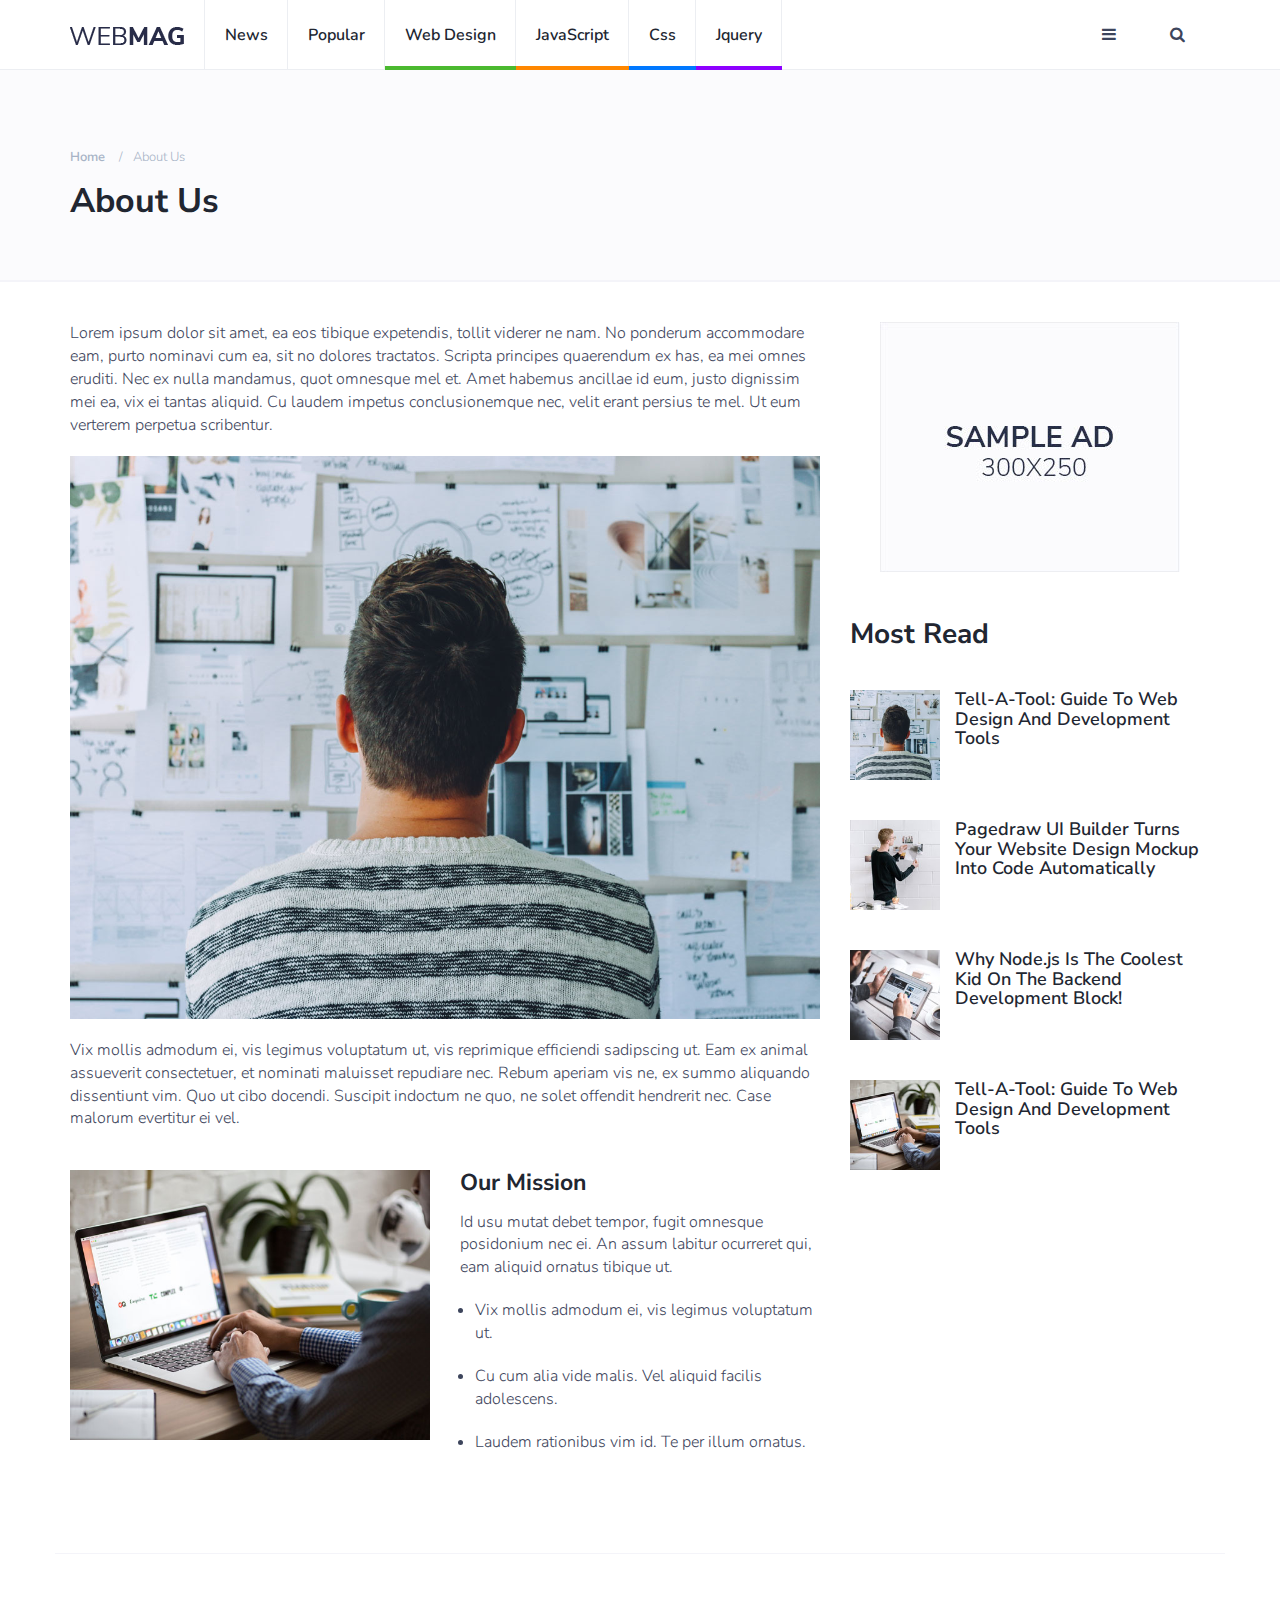
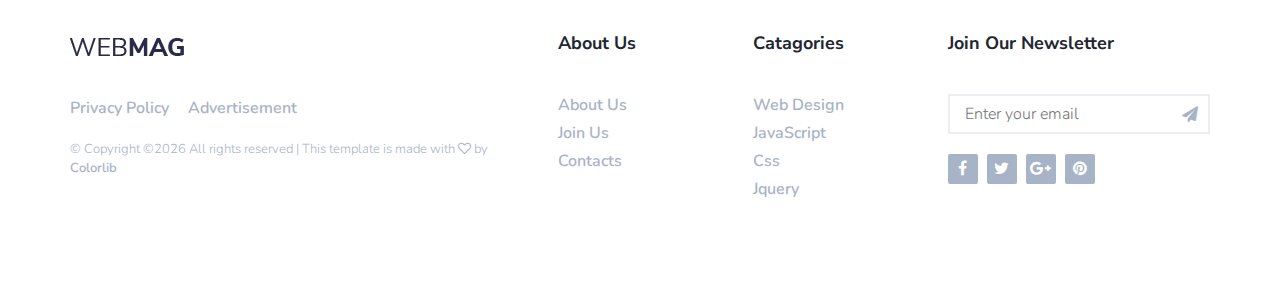
==== about.html @ baf548ab "first commit" ====
<!DOCTYPE html>
<html lang="en">
	<head>
		<meta charset="utf-8">
		<meta http-equiv="X-UA-Compatible" content="IE=edge">
		<meta name="viewport" content="width=device-width, initial-scale=1">
		 <!-- The above 3 meta tags *must* come first in the head; any other head content must come *after* these tags -->

		<title>WebMag HTML Template</title>

		<!-- Google font -->
		<link href="https://fonts.googleapis.com/css?family=Nunito+Sans:700%7CNunito:300,600" rel="stylesheet"> 

		<!-- Bootstrap -->
		<link type="text/css" rel="stylesheet" href="css/bootstrap.min.css"/>

		<!-- Font Awesome Icon -->
		<link rel="stylesheet" href="css/font-awesome.min.css">

		<!-- Custom stlylesheet -->
		<link type="text/css" rel="stylesheet" href="css/style.css"/>

		<!-- HTML5 shim and Respond.js for IE8 support of HTML5 elements and media queries -->
		<!-- WARNING: Respond.js doesn't work if you view the page via file:// -->
		<!--[if lt IE 9]>
		  <script src="https://oss.maxcdn.com/html5shiv/3.7.3/html5shiv.min.js"></script>
		  <script src="https://oss.maxcdn.com/respond/1.4.2/respond.min.js"></script>
		<![endif]-->

    </head>
	<body>
		
		<!-- Header -->
		<header id="header">
			<!-- Nav -->
			<div id="nav">
				<!-- Main Nav -->
				<div id="nav-fixed">
					<div class="container">
						<!-- logo -->
						<div class="nav-logo">
							<a href="index.html" class="logo"><img src="./img/logo.png" alt=""></a>
						</div>
						<!-- /logo -->

						<!-- nav -->
						<ul class="nav-menu nav navbar-nav">
							<li><a href="category.html">News</a></li>
							<li><a href="category.html">Popular</a></li>
							<li class="cat-1"><a href="category.html">Web Design</a></li>
							<li class="cat-2"><a href="category.html">JavaScript</a></li>
							<li class="cat-3"><a href="category.html">Css</a></li>
							<li class="cat-4"><a href="category.html">Jquery</a></li>
						</ul>
						<!-- /nav -->

						<!-- search & aside toggle -->
						<div class="nav-btns">
							<button class="aside-btn"><i class="fa fa-bars"></i></button>
							<button class="search-btn"><i class="fa fa-search"></i></button>
							<div class="search-form">
								<input class="search-input" type="text" name="search" placeholder="Enter Your Search ...">
								<button class="search-close"><i class="fa fa-times"></i></button>
							</div>
						</div>
						<!-- /search & aside toggle -->
					</div>
				</div>
				<!-- /Main Nav -->

				<!-- Aside Nav -->
				<div id="nav-aside">
					<!-- nav -->
					<div class="section-row">
						<ul class="nav-aside-menu">
							<li><a href="index.html">Home</a></li>
							<li><a href="about.html">About Us</a></li>
							<li><a href="#">Join Us</a></li>
							<li><a href="#">Advertisement</a></li>
							<li><a href="contact.html">Contacts</a></li>
						</ul>
					</div>
					<!-- /nav -->

					<!-- widget posts -->
					<div class="section-row">
						<h3>Recent Posts</h3>
						<div class="post post-widget">
							<a class="post-img" href="blog-post.html"><img src="./img/widget-2.jpg" alt=""></a>
							<div class="post-body">
								<h3 class="post-title"><a href="blog-post.html">Pagedraw UI Builder Turns Your Website Design Mockup Into Code Automatically</a></h3>
							</div>
						</div>

						<div class="post post-widget">
							<a class="post-img" href="blog-post.html"><img src="./img/widget-3.jpg" alt=""></a>
							<div class="post-body">
								<h3 class="post-title"><a href="blog-post.html">Why Node.js Is The Coolest Kid On The Backend Development Block!</a></h3>
							</div>
						</div>

						<div class="post post-widget">
							<a class="post-img" href="blog-post.html"><img src="./img/widget-4.jpg" alt=""></a>
							<div class="post-body">
								<h3 class="post-title"><a href="blog-post.html">Tell-A-Tool: Guide To Web Design And Development Tools</a></h3>
							</div>
						</div>
					</div>
					<!-- /widget posts -->

					<!-- social links -->
					<div class="section-row">
						<h3>Follow us</h3>
						<ul class="nav-aside-social">
							<li><a href="#"><i class="fa fa-facebook"></i></a></li>
							<li><a href="#"><i class="fa fa-twitter"></i></a></li>
							<li><a href="#"><i class="fa fa-google-plus"></i></a></li>
							<li><a href="#"><i class="fa fa-pinterest"></i></a></li>
						</ul>
					</div>
					<!-- /social links -->

					<!-- aside nav close -->
					<button class="nav-aside-close"><i class="fa fa-times"></i></button>
					<!-- /aside nav close -->
				</div>
				<!-- Aside Nav -->
			</div>
			<!-- /Nav -->
			
			<!-- Page Header -->
			<div class="page-header">
				<div class="container">
					<div class="row">
						<div class="col-md-10">
							<ul class="page-header-breadcrumb">
								<li><a href="index.html">Home</a></li>
								<li>About Us</li>
							</ul>
							<h1>About Us</h1>
						</div>
					</div>
				</div>
			</div>
			<!-- /Page Header -->
		</header>
		<!-- /Header -->
		
		<!-- section -->
		<div class="section">
			<!-- container -->
			<div class="container">
				<!-- row -->
				<div class="row">
					<div class="col-md-8">
						<div class="section-row">
							<p>Lorem ipsum dolor sit amet, ea eos tibique expetendis, tollit viderer ne nam. No ponderum accommodare eam, purto nominavi cum ea, sit no dolores tractatos. Scripta principes quaerendum ex has, ea mei omnes eruditi. Nec ex nulla mandamus, quot omnesque mel et. Amet habemus ancillae id eum, justo dignissim mei ea, vix ei tantas aliquid. Cu laudem impetus conclusionemque nec, velit erant persius te mel. Ut eum verterem perpetua scribentur.</p>
							<figure class="figure-img">
								<img class="img-responsive" src="./img/about-1.jpg" alt="">
							</figure>
							<p>Vix mollis admodum ei, vis legimus voluptatum ut, vis reprimique efficiendi sadipscing ut. Eam ex animal assueverit consectetuer, et nominati maluisset repudiare nec. Rebum aperiam vis ne, ex summo aliquando dissentiunt vim. Quo ut cibo docendi. Suscipit indoctum ne quo, ne solet offendit hendrerit nec. Case malorum evertitur ei vel.</p>
						</div>
						<div class="row section-row">
							<div class="col-md-6">
								<figure class="figure-img">
									<img class="img-responsive" src="./img/about-2.jpg" alt="">
								</figure>
							</div>
							<div class="col-md-6">
								<h3>Our Mission</h3>
								<p>Id usu mutat debet tempor, fugit omnesque posidonium nec ei. An assum labitur ocurreret qui, eam aliquid ornatus tibique ut.</p>
								<ul class="list-style">
									<li><p>Vix mollis admodum ei, vis legimus voluptatum ut.</p></li>
									<li><p>Cu cum alia vide malis. Vel aliquid facilis adolescens.</p></li>
									<li><p>Laudem rationibus vim id. Te per illum ornatus.</p></li>
								</ul>
							</div>
						</div>
					</div>
					
					<!-- aside -->
					<div class="col-md-4">
						<!-- ad -->
						<div class="aside-widget text-center">
							<a href="#" style="display: inline-block;margin: auto;">
								<img class="img-responsive" src="./img/ad-1.jpg" alt="">
							</a>
						</div>
						<!-- /ad -->

						<!-- post widget -->
						<div class="aside-widget">
							<div class="section-title">
								<h2>Most Read</h2>
							</div>

							<div class="post post-widget">
								<a class="post-img" href="blog-post.html"><img src="./img/widget-1.jpg" alt=""></a>
								<div class="post-body">
									<h3 class="post-title"><a href="blog-post.html">Tell-A-Tool: Guide To Web Design And Development Tools</a></h3>
								</div>
							</div>

							<div class="post post-widget">
								<a class="post-img" href="blog-post.html"><img src="./img/widget-2.jpg" alt=""></a>
								<div class="post-body">
									<h3 class="post-title"><a href="blog-post.html">Pagedraw UI Builder Turns Your Website Design Mockup Into Code Automatically</a></h3>
								</div>
							</div>

							<div class="post post-widget">
								<a class="post-img" href="blog-post.html"><img src="./img/widget-3.jpg" alt=""></a>
								<div class="post-body">
									<h3 class="post-title"><a href="blog-post.html">Why Node.js Is The Coolest Kid On The Backend Development Block!</a></h3>
								</div>
							</div>

							<div class="post post-widget">
								<a class="post-img" href="blog-post.html"><img src="./img/widget-4.jpg" alt=""></a>
								<div class="post-body">
									<h3 class="post-title"><a href="blog-post.html">Tell-A-Tool: Guide To Web Design And Development Tools</a></h3>
								</div>
							</div>
						</div>
						<!-- /post widget -->
					</div>
					<!-- /aside -->
				</div>
				<!-- /row -->
			</div>
			<!-- /container -->
		</div>
		<!-- /section -->

		<!-- Footer -->
		<footer id="footer">
			<!-- container -->
			<div class="container">
				<!-- row -->
				<div class="row">
					<div class="col-md-5">
						<div class="footer-widget">
							<div class="footer-logo">
								<a href="index.html" class="logo"><img src="./img/logo.png" alt=""></a>
							</div>
							<ul class="footer-nav">
								<li><a href="#">Privacy Policy</a></li>
								<li><a href="#">Advertisement</a></li>
							</ul>
							<div class="footer-copyright">
								<span>&copy; <!-- Link back to Colorlib can't be removed. Template is licensed under CC BY 3.0. -->
Copyright &copy;<script>document.write(new Date().getFullYear());</script> All rights reserved | This template is made with <i class="fa fa-heart-o" aria-hidden="true"></i> by <a href="https://colorlib.com" target="_blank">Colorlib</a>
<!-- Link back to Colorlib can't be removed. Template is licensed under CC BY 3.0. --></span>
							</div>
						</div>
					</div>

					<div class="col-md-4">
						<div class="row">
							<div class="col-md-6">
								<div class="footer-widget">
									<h3 class="footer-title">About Us</h3>
									<ul class="footer-links">
										<li><a href="about.html">About Us</a></li>
										<li><a href="#">Join Us</a></li>
										<li><a href="contact.html">Contacts</a></li>
									</ul>
								</div>
							</div>
							<div class="col-md-6">
								<div class="footer-widget">
									<h3 class="footer-title">Catagories</h3>
									<ul class="footer-links">
										<li><a href="category.html">Web Design</a></li>
										<li><a href="category.html">JavaScript</a></li>
										<li><a href="category.html">Css</a></li>
										<li><a href="category.html">Jquery</a></li>
									</ul>
								</div>
							</div>
						</div>
					</div>

					<div class="col-md-3">
						<div class="footer-widget">
							<h3 class="footer-title">Join our Newsletter</h3>
							<div class="footer-newsletter">
								<form>
									<input class="input" type="email" name="newsletter" placeholder="Enter your email">
									<button class="newsletter-btn"><i class="fa fa-paper-plane"></i></button>
								</form>
							</div>
							<ul class="footer-social">
								<li><a href="#"><i class="fa fa-facebook"></i></a></li>
								<li><a href="#"><i class="fa fa-twitter"></i></a></li>
								<li><a href="#"><i class="fa fa-google-plus"></i></a></li>
								<li><a href="#"><i class="fa fa-pinterest"></i></a></li>
							</ul>
						</div>
					</div>

				</div>
				<!-- /row -->
			</div>
			<!-- /container -->
		</footer>
		<!-- /Footer -->

		<!-- jQuery Plugins -->
		<script src="js/jquery.min.js"></script>
		<script src="js/bootstrap.min.js"></script>
		<script src="js/main.js"></script>

	</body>
</html>
---- css/style.css ----
/* 
Template Name: WebMag Html Template

Author: yaminncco

Colors:
	Body : #3d455c
	Headers : #212631
	Primary : #212631 #4BB92F #ff8700 #0078ff #8d00ff
	Dark : #212631
	Grey : #eceef2 #a7b3c6 #fbfbfd

Fonts: Nunito & Nunito-Sans

Table OF Contents
------------------------------------
GENERAL
NAVIGATION
HEADER
POST
POST PAGE
ASIDE
FOOTER
RESPONSIVE
------------------------------------*/
/*=========================================================
	GENERAL
===========================================================*/
/*----------------------------*\
	typography
\*----------------------------*/
 body {
     font-family: 'Nunito', sans-serif;
     font-size: 16px;
     font-weight: 300;
     color: #3d455c;
     margin: 0;
     padding: 0;
     overflow-x: hidden;
}
 h1, h2, h3, h4, h5, h6 {
     font-family: 'Nunito Sans', sans-serif;
     font-weight: 700;
     color: #212631;
     margin: 0px 0px 15px;
}
 h1 {
     font-size: 34px;
}
 h2 {
     font-size: 28px;
}
 h3 {
     font-size: 23px;
}
 h4 {
     font-size: 16px;
}
 a {
     font-weight: 600;
     color: #212631;
     text-decoration: none;
}
 a:hover, a:focus{
     color: #212631;
     text-decoration: underline;
     outline: none;
}
 p {
     margin: 0px 0px 20px;
}
 ul,ol{
     margin: 0;
     padding: 0;
     list-style: none 
}
 ul.list-style, ol.list-style {
     padding-left: 15px;
     margin-bottom: 10px;
}
 ul.list-style {
     list-style-type: disc;
}
 ol.list-style {
     list-style-type: decimal;
}
 blockquote.blockquote {
     position:relative;
     border-left:0;
     font-weight:600;
     margin-bottom:10px;
	 padding: 20px;
}
 blockquote.blockquote:before {
     content: "``";
     font-family: 'Nunito Sans', sans-serif;
     display: block;
     position: absolute;
     left: -5px;
     top: 5px;
     font-size: 240px;
     line-height: 200px;
     color: #eceef2;
     letter-spacing: -30px;
     z-index: -2;
}
 figure.figure-img {
     margin-bottom:20px;
}
 figure.figure-img figcaption {
     padding-top:5px;
     font-size: 13px;
     font-weight:600;
}
 .input {
     height: 40px;
     border: 2px solid #eceef2;
     width: 100%;
     padding: 0px 15px;
     -webkit-transition: 0.2s border;
     transition: 0.2s border;
}
 .input:focus {
     border-color: #3d455c;
}
 textarea.input {
     height: 90px;
     padding: 15px;
}
 .primary-button {
     padding: 9px 45px;
     border: none;
     background-color: #212631;
     font-weight: 600;
     text-transform: uppercase;
     font-size: 13px;
     color: #fff;
     -webkit-transition: 0.2s opacity;
     transition: 0.2s opacity;
}
 .primary-button:hover,.primary-button:focus {
     color: #fff;
     opacity: 0.9;
}
 .section {
     padding-top: 40px;
}
 .section.section-grey {
     background-color: #fbfbfd;
     border-bottom: 1px solid #eceef2;
     border-top: 1px solid #eceef2;
}
 .section .section-title {
     margin-bottom: 40px;
}
 .section .section-title h2 {
     text-transform: capitalize;
     font-size: 28px;
}
 .section-row {
     margin-bottom:40px;
}
/*=========================================================
	NAVIGATION
===========================================================*/
 #nav {
     height: 70px;
}
 #nav:after {
     content: "";
     position: fixed;
     left: 0;
     right: 0;
     bottom: 0;
     top: 0;
     background-color: rgba(33, 38, 49, 0.5);
     z-index: 90;
     opacity: 0;
     visibility: hidden;
     -webkit-transition: 0.2s all;
     transition: 0.2s all;
}
 #nav.shadow-active:after {
     opacity: 1;
     visibility: visible;
}
 #nav-fixed {
     position: fixed;
     left: 0;
     right: 0;
     top: 0;
     z-index: 90;
     background-color: #FFF;
     -webkit-box-shadow: 0px -1px 0px 0px #eceef2 inset;
     box-shadow: 0px -1px 0px 0px #eceef2 inset;
}
 #nav-fixed.slide-down {
     -webkit-animation: slide-down 0.3s;
     animation: slide-down 0.3s;
}
 #nav-fixed.slide-up {
     -webkit-animation: slide-up 0.3s;
     animation: slide-up 0.3s;
     -webkit-animation-fill-mode: forwards;
     animation-fill-mode: forwards;
}
 @-webkit-keyframes slide-down {
     from {
         -webkit-transform:translateY(-100%);
         transform:translateY(-100%);
    }
     to {
         -webkit-transform:translateY(0%);
         transform:translateY(0%);
    }
}
 @keyframes slide-down {
     from {
         -webkit-transform:translateY(-100%);
         transform:translateY(-100%);
    }
     to {
         -webkit-transform:translateY(0%);
         transform:translateY(0%);
    }
}
 @-webkit-keyframes slide-up {
     from {
         -webkit-transform:translateY(0%);
         transform:translateY(0%);
    }
     to {
         -webkit-transform:translateY(-100%);
         transform:translateY(-100%);
    }
}
 @keyframes slide-up {
     from {
         -webkit-transform:translateY(0%);
         transform:translateY(0%);
    }
     to {
         -webkit-transform:translateY(-100%);
         transform:translateY(-100%);
    }
}
 #nav .container {
     position: relative;
}
/*----------------------------*\
	logo
\*----------------------------*/
 .nav-logo {
     float:left;
}
 .nav-logo .logo {
     line-height: 70px;
     display:inline-block;
}
 .nav-logo .logo > img {
     width: 100%;
     max-height: 70px;
}
/*----------------------------*\
	menu
\*----------------------------*/
 .nav-menu {
     margin-left: 20px;
}
 .nav-menu li a {
     position: relative;
     padding: 25px 20px;
     text-transform: capitalize;
     -webkit-box-shadow: -1px 0px 0px 0px #eceef2 inset;
     box-shadow: -1px 0px 0px 0px #eceef2 inset;
     -webkit-transition: 0.2s color;
     transition: 0.2s color;
}
 .nav-menu li:first-child a {
     border-left: 1px solid #eceef2;
}
 .nav-menu li a:after {
     content: '';
     position: absolute;
     left: 0;
     right: 0;
     bottom: 0px;
     width: 100%;
     height: 4px;
     -webkit-transition: 0.2s width;
     transition: 0.2s width;
}
 .nav-menu li.cat-1 a:after {
     background-color: #4BB92F;
}
 .nav-menu li.cat-2 a:after {
     background-color: #ff8700;
}
 .nav-menu li.cat-3 a:after {
     background-color: #0078ff;
}
 .nav-menu li.cat-4 a:after {
     background-color: #8d00ff;
}
 .nav-menu li a:hover, .nav-menu li a:focus {
     background-color: transparent;
     text-decoration: none;
}
 .nav-menu li.cat-1 a:hover, .nav-menu li.cat-1 a:focus {
     color: #4BB92F;
}
 .nav-menu li.cat-2 a:hover, .nav-menu li.cat-2 a:focus {
     color: #ff8700;
}
 .nav-menu li.cat-3 a:hover, .nav-menu li.cat-3 a:focus {
     color: #0078ff;
}
 .nav-menu li.cat-4 a:hover, .nav-menu li.cat-4 a:focus {
     color: #8d00ff;
}
/*----------------------------*\
	search
\*----------------------------*/
 .nav-btns {
     float:right;
}
 .nav-btns > button {
     padding: 25px 25px;
     border: none;
     line-height: 20px;
     background: transparent;
}
 .nav-btns .search-form {
     position: absolute;
     left: 0;
     right: 0;
     top: 0;
     bottom: 0px;
     padding: 0px 15px;
     opacity: 0;
     visibility: hidden;
     -webkit-transition: 0.3s all;
     transition: 0.3s all;
}
 .nav-btns .search-form.active {
     opacity: 1;
     visibility: visible;
}
 .nav-btns .search-form .search-input {
     height: 100%;
     width: 100%;
     border: none;
     background: #FFF;
     padding: 0px;
     font-weight: 600;
}
 .nav-btns .search-form .search-close {
     position: absolute;
     top: 50%;
     right: 15px;
     -webkit-transform: translateY(-50%);
     -ms-transform: translateY(-50%);
     transform: translateY(-50%);
     border: none;
     background: transparent;
     line-height: 20px;
     color: #212631;
     font-size: 22px;
     padding: 0;
}
/*----------------------------*\
	nav aside
\*----------------------------*/
 #nav-aside {
     position: fixed;
     right: 0;
     top: 0;
     bottom: 0;
     background-color: #fff;
     max-width: 360px;
     width: 100%;
     padding: 80px 20px;
     overflow-y: scroll;
     z-index: 99;
     -webkit-transform: translateX(100%);
     -ms-transform: translateX(100%);
     transform: translateX(100%);
     -webkit-transition: 0.3s all;
     transition: 0.3s all;
}
 #nav-aside.active {
     -webkit-transform: translateX(0%);
     -ms-transform: translateX(0%);
     transform: translateX(0%);
}
 .nav-aside-menu li a {
     font-family: 'Nunito Sans', sans-serif;
     font-weight:700;
     font-size:23px;
}
 .nav-aside-social li {
     display: inline-block;
}
 .nav-aside-social li > a {
     display: block;
     width: 30px;
     height: 30px;
     line-height: 30px;
     text-align: center;
     background-color: #212631;
     color: #FFF;
     border-radius: 2px;
     margin-right: 5px;
     -webkit-transition: 0.2s opacity;
     transition: 0.2s opacity;
}
 .nav-aside-social li > a:hover, .nav-aside-social li > a:focus {
     opacity: 0.9;
}
 .nav-aside-close {
     position: absolute;
     top: 0px;
     right: 0px;
     height: 70px;
     width: 70px;
     line-height: 70px;
     text-align: center;
     background-color: transparent;
     color: #212631;
     border: none;
     font-size: 22px;
     border-radius: 50%;
     padding: 0;
}
/*=========================================================
	HEADER
===========================================================*/
 .page-header {
     position: relative;
     margin: 0;
	 padding-top: 60px;
     padding-bottom: 60px;
     background-color: #fbfbfd;
     border-bottom: 2px solid #F4f4f9;
}
 .page-header .background-img {
     position: absolute;
     top: 0;
     left: 0;
     right: 0;
     bottom: 0;
     background-position: center;
     background-size: cover;
}
 .page-header .background-img:after {
     content: '';
     position: absolute;
     top: 0;
     left: 0;
     right: 0;
     bottom: 0;
     background-image: -webkit-gradient(linear, left bottom, left top, from(rgba(33, 38, 49, 0.3)), to(transparent));
     background-image: linear-gradient(to top, rgba(33, 38, 49, 0.3) 0%, transparent 100%);
}
 #post-header.page-header {
     padding-top: 120px;
}
 .page-header h1 {
     text-transform: capitalize;
     margin-bottom: 0px;
}
 #post-header.page-header h1 {
     color: #FFF;
}
 .page-header .post-meta {
     margin: 15px 0px;
}
 .page-header .post-meta .post-date {
     color: #eceef2;
}
 .page-header .page-header-breadcrumb {
     margin: 15px 0px;
}
 .page-header .page-header-breadcrumb li {
     display: inline-block;
}
 .page-header .page-header-breadcrumb li, .page-header .page-header-breadcrumb li a {
     font-size: 13px;
     text-transform: capitalize;
     color: #a7b3c6;
}
 .page-header .page-header-breadcrumb li a {
     -webkit-transition: 0.2s color;
     transition: 0.2s color;
}
 .page-header .page-header-breadcrumb li a:hover, .page-header .page-header-breadcrumb li a:focus {
     color: #0b0f28;
     text-decoration: none;
}
 .page-header .page-header-breadcrumb li + li:before {
     content: '/';
     display: inline-block;
     margin: 0px 10px;
}
/*=========================================================
	POST
===========================================================*/
/*----------------------------*\
	post
\*----------------------------*/
 .post {
     margin-bottom: 40px;
}
 .post .post-img {
     display: block;
     -webkit-transition: 0.2s opacity;
     transition: 0.2s opacity;
}
 .post .post-img:hover, .post .post-img:focus {
     opacity: 0.9;
}
 .post .post-img > img {
     width: 100%;
}
 .post .post-meta {
     margin-top: 15px;
     margin-bottom: 15px;
}
 .post-meta .post-category {
     font-size: 13px;
     text-transform: uppercase;
     padding: 3px 10px;
     font-weight: 600;
     border-radius: 2px;
     margin-right: 15px;
     color: #FFF;
     background-color: #212631;
     -webkit-transition: 0.2s opacity;
     transition: 0.2s opacity;
}
 .post-meta .post-category:hover, .post-meta .post-category:focus {
     text-decoration: none;
     opacity: 0.9;
}
 .post-meta .post-category.cat-1 {
     background-color: #4BB92F;
}
 .post-meta .post-category.cat-2 {
     background-color: #ff8700;
}
 .post-meta .post-category.cat-3 {
     background-color: #8d00ff;
}
 .post-meta .post-category.cat-4 {
     background-color: #0078ff;
}
 .post-meta .post-date {
     font-size: 13px;
     font-weight: 600;
}
 .post .post-title {
     font-size: 18px;
     margin-bottom: 0px;
}
 .post-tags li {
     display:inline-block;
     margin-right:3px;
     margin-bottom:5px;
}
 .post-tags li a {
     display:block;
     color:#fff;
     background-color: #212631;
     padding:3px 10px;
     font-weight:600;
     border-radius:2px;
     -webkit-transition:0.2s opacity;
     transition:0.2s opacity;
}
/*----------------------------*\
	post thumb
\*----------------------------*/
 .post.post-thumb {
     position: relative;
}
 .post.post-thumb .post-img:after {
     content: '';
     position: absolute;
     left: 0;
     right: 0;
     bottom: 0;
     top: 0;
     background: -webkit-gradient(linear, left bottom, left top, from(rgba(33, 38, 49, 0.3)), to(transparent));
     background: linear-gradient(to top, rgba(33, 38, 49, 0.3) 0%, transparent 100%);
}
 .post.post-thumb .post-body {
     position: absolute;
     bottom: 0px;
     padding: 20px 15px;
}
 .post.post-thumb .post-meta .post-date {
     color: #eceef2;
}
 .post.post-thumb .post-title {
     font-size: 22px;
}
 .post.post-thumb .post-title > a {
     color: #FFF;
}
/*----------------------------*\
	post widget
\*----------------------------*/
 .post.post-widget:after {
     content: '';
     display: block;
     clear: both;
}
 .post.post-widget .post-img {
     width: 90px;
     float: left;
     margin-right: 15px;
}
 .post.post-widget .post-img img {
     width: 100%;
}
 .post.post-widget .post-title {
     font-size: 18px;
}
/*----------------------------*\
	post row
\*----------------------------*/
 .post.post-row:after {
     content: '';
     display: block;
     clear: both;
}
 .post.post-row .post-img {
     width: 40%;
     float: left;
}
 .post.post-row .post-body {
     margin-left: calc(40% + 30px);
}
 .post.post-row .post-meta {
     margin-top: 0px;
}
 .post.post-row .post-title {
     margin-bottom: 15px;
}
/*=========================================================
	POST PAGE
===========================================================*/
 .sticky-container {
     position: relative;
     padding-left: 80px;
}
 .sticky-container .sticky-shares {
     position: absolute;
     top: 0;
     left: 0;
}
 .sticky-shares a {
     display: block;
     margin-bottom: 10px;
     width: 40px;
     height: 40px;
     line-height: 40px;
     text-align: center;
     border-radius: 50%;
     background-color: #fbfbfd;
     color: #a7b3c6;
     border: 1px solid #eceef2;
     -webkit-transition: 0.2s all;
     transition: 0.2s all;
}
 .sticky-shares a:hover {
     -webkit-transform: scale(1.3);
     -ms-transform: scale(1.3);
     transform: scale(1.3);
}
 .sticky-shares a.share-facebook:hover {
     color: #3b5998;
     border-color: #3b5998;
}
 .sticky-shares a.share-twitter:hover {
     color: #55acee;
     border-color: #55acee;
}
 .sticky-shares a.share-google-plus:hover {
     color: #dd4b39;
     border-color: #dd4b39;
}
 .sticky-shares a.share-pinterest:hover {
     color: #ff0000;
     border-color: #ff0000;
}
 .sticky-shares a.share-linkedin:hover {
     color: #007bb5;
     border-color: #007bb5;
}
/*----------------------------*\
	author
\*----------------------------*/
 .post-author .media .media-left {
     padding-right: 40px;
}
 .post-author .media .media-left .media-object {
     width:120px;
     border-radius: 50%;
}
 .post-author .author-social {
     margin-top:15px;
}
 .post-author .author-social li {
     display: inline-block;
     margin-right: 5px;
}
 .post-author .author-social li > a {
     display: block;
     width: 30px;
     height: 30px;
     line-height: 30px;
     text-align: center;
     background-color: #a7b3c6;
     color: #FFF;
     border-radius: 2px;
     -webkit-transition: 0.2s opacity;
     transition: 0.2s opacity;
}
 .post-author .author-social li > a:hover, .post-author .author-social li > a:focus {
     color: #FFF;
     opacity: 0.9;
}
/*----------------------------*\
	comments
\*----------------------------*/
 .post-comments .media {
     padding-top: 15px;
     border-top: 1px solid #eceef2;
}
 .post-comments .media:nth-child(1) {
     padding-top: 0px;
     border-top: none;
}
 .post-comments .media .media-left {
     padding-right: 15px;
}
 .post-comments .media .media-left .media-object {
     width:70px;
     border-radius: 50%;
}
 .post-comments .media .media-body .media-heading h4 {
     text-transform: capitalize;
}
 .post-comments .media .media-body .media-heading .time {
     font-size: 13px;
     margin-right: 15px;
     color: #a7b3c6;
}
 .post-comments .media .media-body .media-heading .reply {
     font-size: 13px;
     color: #a7b3c6;
     -webkit-transition: 0.2s color;
     transition: 0.2s color;
}
 .post-comments .media .media-body .media-heading .reply:hover, .post-comments .media .media-body .media-heading .reply:focus {
     color: #212631;
     text-decoration: none;
}
/*=========================================================
	Aside
===========================================================*/
 .aside-widget {
     margin-bottom: 40px;
}
/*----------------------------*\
	category
\*----------------------------*/
 .category-widget ul li {
     display:block;
     padding-bottom: 10px;
     border-bottom: 1px solid #eceef2;
}
 .category-widget ul li + li {
     margin-top:10px;
}
 .category-widget ul li > a {
     display:block;
     -webkit-transition:0.2s color;
     transition:0.2s color;
}
 .category-widget ul li > a > span {
     float:right;
     color:#fff;
     background-color: #212631;
     padding:0px 5px;
     font-weight:600;
     border-radius:2px;
}
 .category-widget ul li > a.cat-1 > span {
     background-color: #4BB92F;
}
 .category-widget ul li > a.cat-2 > span {
     background-color: #ff8700;
}
 .category-widget ul li > a.cat-3 > span {
     background-color: #8d00ff;
}
 .category-widget ul li > a.cat-4 > span {
     background-color: #0078ff;
}
 .category-widget ul li > a:hover, .category-widget ul li > a:focus {
     text-decoration:none;
}
 .category-widget ul li > a.cat-1:hover, .category-widget ul li > a.cat-1:focus {
     color: #4BB92F;
}
 .category-widget ul li > a.cat-2:hover, .category-widget ul li > a.cat-2:focus {
     color: #ff8700;
}
 .category-widget ul li > a.cat-3:hover, .category-widget ul li > a.cat-3:focus {
     color: #0078ff;
}
 .category-widget ul li > a.cat-4:hover, .category-widget ul li > a.cat-4:focus {
     color: #8d00ff;
}
/*----------------------------*\
	tags
\*----------------------------*/
 .tags-widget ul li {
     display:inline-block;
     margin-right:3px;
     margin-bottom:5px;
}
 .tags-widget ul li a {
     display:block;
     color:#fff;
     background-color: #212631;
     padding:3px 10px;
     font-weight:600;
     border-radius:2px;
     -webkit-transition:0.2s opacity;
     transition:0.2s opacity;
}
 .tags-widget ul li a:hover, .tags-widget ul li a:focus {
     opacity:0.9;
     color:#fff;
     text-decoration:none;
}
/*----------------------------*\
	archive
\*----------------------------*/
 .archive-widget ul li {
     display:block;
     padding-bottom: 10px;
     border-bottom: 1px solid #eceef2;
}
 .archive-widget ul li + li {
     margin-top:10px;
}
 .archive-widget ul li > a {
     display:block;
}
/*=========================================================
	FOOTER
===========================================================*/
 #footer {
     padding-bottom: 40px;
     margin-top: 40px;
}
 #footer .container {
     padding-top: 80px;
     border-top: 1px solid #F4f4f9;
}
 .footer-widget {
     margin-bottom: 40px;
}
 .footer-widget .footer-title {
     margin-bottom: 40px;
     text-transform: capitalize;
     font-size: 18px;
}
 .footer-widget a {
     color: #a7b3c6;
     -webkit-transition: 0.2s color;
     transition: 0.2s color;
}
 .footer-widget a:hover, .footer-widget a:focus {
     text-decoration: none;
     color: #212631;
}
 .footer-logo {
     margin-bottom: 40px;
}
 .footer-nav li {
     display: inline-block;
     margin-right: 15px;
}
 .footer-links li + li {
     margin-top: 5px;
}
 .footer-copyright {
     margin-top: 20px;
     color: #a7b3c6;
     font-size: 13px;
}
 .footer-newsletter form {
     position: relative;
}
 .footer-newsletter form > input.input {
     padding-right: 55px;
}
 .footer-newsletter form > .newsletter-btn {
     position: absolute;
     top: 0;
     right: 0;
     height: 40px;
     line-height: 40px;
     width: 40px;
     text-align: center;
     color: #a7b3c6;
     background: transparent;
     border: none;
     border-radius: 0px 2px 2px 0px;
     -webkit-transition: 0.2s opacity;
     transition: 0.2s opacity;
}
 .footer-newsletter form > .newsletter-btn:hover {
     opacity: 0.9;
}
 .footer-social {
     margin-top: 20px;
}
 .footer-social li {
     display: inline-block;
     margin-right: 5px;
}
 .footer-social li > a {
     display: block;
     width: 30px;
     height: 30px;
     line-height: 30px;
     text-align: center;
     background-color: #a7b3c6;
     color: #FFF;
     border-radius: 2px;
     -webkit-transition: 0.2s opacity;
     transition: 0.2s opacity;
}
 .footer-social li > a:hover, .footer-social li > a:focus {
     color: #FFF;
     opacity: 0.9;
}
/*=========================================================
	RESPONSIVE
===========================================================*/
 @media only screen and (max-width: 991px) {
     #nav .nav-menu {
         display: none;
    }
}
 @media only screen and (max-width: 767px) {
	 .page-header h1 {
		 font-size: 28px;
	}
     .post.post-row .post-img {
         width: 100%;
         float: none;
    }
     .post.post-row .post-body {
         margin-left: 0px;
    }
     .post.post-row .post-meta {
         margin-top: 15px;
    }
     .post.post-row .post-body p {
         display:none;
    }
}
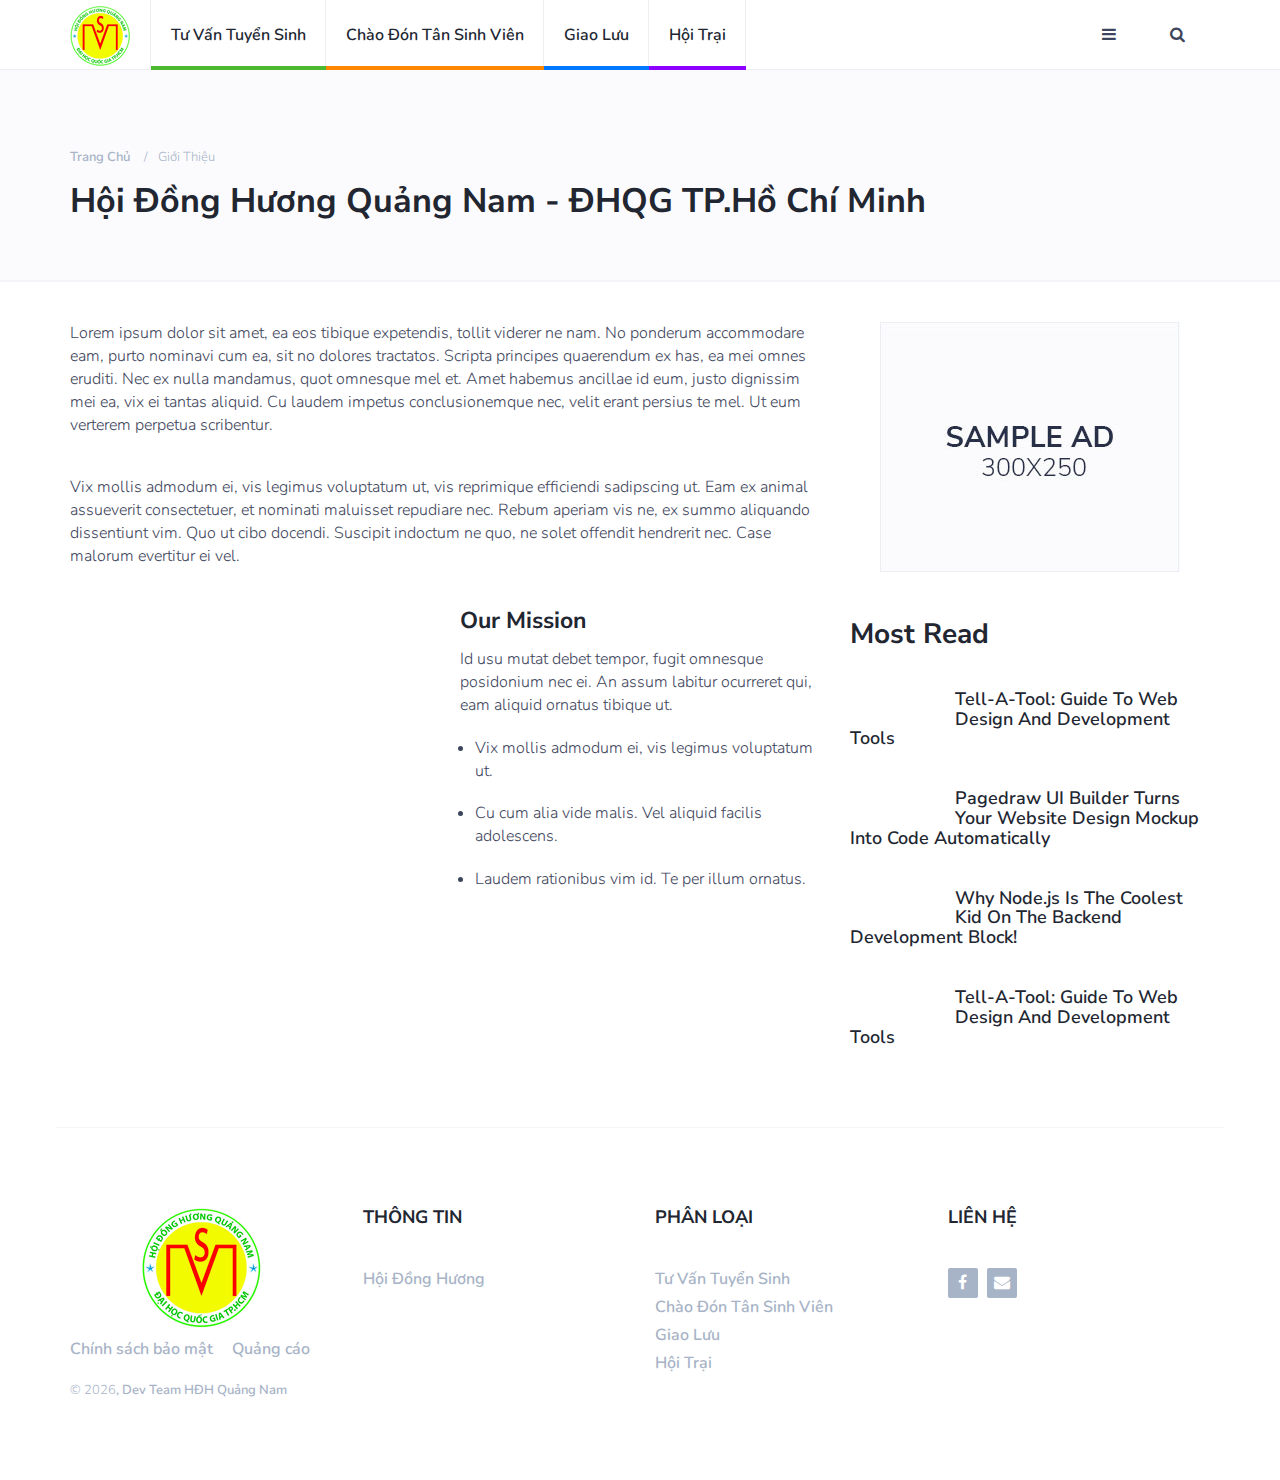
==== commit a7dde5ad: "fix bug" ====
--- a/about.html
+++ b/about.html
@@ -1,315 +1,284 @@
 <!DOCTYPE html>
 <html lang="en">
-	<head>
-		<meta charset="utf-8">
-		<meta http-equiv="X-UA-Compatible" content="IE=edge">
-		<meta name="viewport" content="width=device-width, initial-scale=1">
-		 <!-- The above 3 meta tags *must* come first in the head; any other head content must come *after* these tags -->
-
-		<title>WebMag HTML Template</title>
-
-		<!-- Google font -->
-		<link href="https://fonts.googleapis.com/css?family=Nunito+Sans:700%7CNunito:300,600" rel="stylesheet"> 
-
-		<!-- Bootstrap -->
-		<link type="text/css" rel="stylesheet" href="css/bootstrap.min.css"/>
-
-		<!-- Font Awesome Icon -->
-		<link rel="stylesheet" href="css/font-awesome.min.css">
-
-		<!-- Custom stlylesheet -->
-		<link type="text/css" rel="stylesheet" href="css/style.css"/>
-
-		<!-- HTML5 shim and Respond.js for IE8 support of HTML5 elements and media queries -->
-		<!-- WARNING: Respond.js doesn't work if you view the page via file:// -->
-		<!--[if lt IE 9]>
+
+<head>
+    <meta charset="utf-8">
+    <meta http-equiv="X-UA-Compatible" content="IE=edge">
+    <meta name="viewport" content="width=device-width, initial-scale=1">
+    <!-- The above 3 meta tags *must* come first in the head; any other head content must come *after* these tags -->
+
+    <title>WebMag HTML Template</title>
+
+    <!-- Google font -->
+    <link href="https://fonts.googleapis.com/css?family=Nunito+Sans:700%7CNunito:300,600" rel="stylesheet">
+
+    <!-- Bootstrap -->
+    <link type="text/css" rel="stylesheet" href="css/bootstrap.min.css" />
+
+    <!-- Font Awesome Icon -->
+    <link rel="stylesheet" href="css/font-awesome.min.css">
+
+    <!-- Custom stlylesheet -->
+    <link type="text/css" rel="stylesheet" href="css/style.css" />
+
+    <!-- HTML5 shim and Respond.js for IE8 support of HTML5 elements and media queries -->
+    <!-- WARNING: Respond.js doesn't work if you view the page via file:// -->
+    <!--[if lt IE 9]>
 		  <script src="https://oss.maxcdn.com/html5shiv/3.7.3/html5shiv.min.js"></script>
 		  <script src="https://oss.maxcdn.com/respond/1.4.2/respond.min.js"></script>
 		<![endif]-->
 
-    </head>
-	<body>
-		
-		<!-- Header -->
-		<header id="header">
-			<!-- Nav -->
-			<div id="nav">
-				<!-- Main Nav -->
-				<div id="nav-fixed">
-					<div class="container">
-						<!-- logo -->
-						<div class="nav-logo">
-							<a href="index.html" class="logo"><img src="./img/logo.png" alt=""></a>
-						</div>
-						<!-- /logo -->
-
-						<!-- nav -->
-						<ul class="nav-menu nav navbar-nav">
-							<li><a href="category.html">News</a></li>
-							<li><a href="category.html">Popular</a></li>
-							<li class="cat-1"><a href="category.html">Web Design</a></li>
-							<li class="cat-2"><a href="category.html">JavaScript</a></li>
-							<li class="cat-3"><a href="category.html">Css</a></li>
-							<li class="cat-4"><a href="category.html">Jquery</a></li>
-						</ul>
-						<!-- /nav -->
-
-						<!-- search & aside toggle -->
-						<div class="nav-btns">
-							<button class="aside-btn"><i class="fa fa-bars"></i></button>
-							<button class="search-btn"><i class="fa fa-search"></i></button>
-							<div class="search-form">
-								<input class="search-input" type="text" name="search" placeholder="Enter Your Search ...">
-								<button class="search-close"><i class="fa fa-times"></i></button>
-							</div>
-						</div>
-						<!-- /search & aside toggle -->
-					</div>
-				</div>
-				<!-- /Main Nav -->
-
-				<!-- Aside Nav -->
-				<div id="nav-aside">
-					<!-- nav -->
-					<div class="section-row">
-						<ul class="nav-aside-menu">
-							<li><a href="index.html">Home</a></li>
-							<li><a href="about.html">About Us</a></li>
-							<li><a href="#">Join Us</a></li>
-							<li><a href="#">Advertisement</a></li>
-							<li><a href="contact.html">Contacts</a></li>
-						</ul>
-					</div>
-					<!-- /nav -->
-
-					<!-- widget posts -->
-					<div class="section-row">
-						<h3>Recent Posts</h3>
-						<div class="post post-widget">
-							<a class="post-img" href="blog-post.html"><img src="./img/widget-2.jpg" alt=""></a>
-							<div class="post-body">
-								<h3 class="post-title"><a href="blog-post.html">Pagedraw UI Builder Turns Your Website Design Mockup Into Code Automatically</a></h3>
-							</div>
-						</div>
-
-						<div class="post post-widget">
-							<a class="post-img" href="blog-post.html"><img src="./img/widget-3.jpg" alt=""></a>
-							<div class="post-body">
-								<h3 class="post-title"><a href="blog-post.html">Why Node.js Is The Coolest Kid On The Backend Development Block!</a></h3>
-							</div>
-						</div>
-
-						<div class="post post-widget">
-							<a class="post-img" href="blog-post.html"><img src="./img/widget-4.jpg" alt=""></a>
-							<div class="post-body">
-								<h3 class="post-title"><a href="blog-post.html">Tell-A-Tool: Guide To Web Design And Development Tools</a></h3>
-							</div>
-						</div>
-					</div>
-					<!-- /widget posts -->
-
-					<!-- social links -->
-					<div class="section-row">
-						<h3>Follow us</h3>
-						<ul class="nav-aside-social">
-							<li><a href="#"><i class="fa fa-facebook"></i></a></li>
-							<li><a href="#"><i class="fa fa-twitter"></i></a></li>
-							<li><a href="#"><i class="fa fa-google-plus"></i></a></li>
-							<li><a href="#"><i class="fa fa-pinterest"></i></a></li>
-						</ul>
-					</div>
-					<!-- /social links -->
-
-					<!-- aside nav close -->
-					<button class="nav-aside-close"><i class="fa fa-times"></i></button>
-					<!-- /aside nav close -->
-				</div>
-				<!-- Aside Nav -->
-			</div>
-			<!-- /Nav -->
-			
-			<!-- Page Header -->
-			<div class="page-header">
-				<div class="container">
-					<div class="row">
-						<div class="col-md-10">
-							<ul class="page-header-breadcrumb">
-								<li><a href="index.html">Home</a></li>
-								<li>About Us</li>
-							</ul>
-							<h1>About Us</h1>
-						</div>
-					</div>
-				</div>
-			</div>
-			<!-- /Page Header -->
-		</header>
-		<!-- /Header -->
-		
-		<!-- section -->
-		<div class="section">
-			<!-- container -->
-			<div class="container">
-				<!-- row -->
-				<div class="row">
-					<div class="col-md-8">
-						<div class="section-row">
-							<p>Lorem ipsum dolor sit amet, ea eos tibique expetendis, tollit viderer ne nam. No ponderum accommodare eam, purto nominavi cum ea, sit no dolores tractatos. Scripta principes quaerendum ex has, ea mei omnes eruditi. Nec ex nulla mandamus, quot omnesque mel et. Amet habemus ancillae id eum, justo dignissim mei ea, vix ei tantas aliquid. Cu laudem impetus conclusionemque nec, velit erant persius te mel. Ut eum verterem perpetua scribentur.</p>
-							<figure class="figure-img">
-								<img class="img-responsive" src="./img/about-1.jpg" alt="">
-							</figure>
-							<p>Vix mollis admodum ei, vis legimus voluptatum ut, vis reprimique efficiendi sadipscing ut. Eam ex animal assueverit consectetuer, et nominati maluisset repudiare nec. Rebum aperiam vis ne, ex summo aliquando dissentiunt vim. Quo ut cibo docendi. Suscipit indoctum ne quo, ne solet offendit hendrerit nec. Case malorum evertitur ei vel.</p>
-						</div>
-						<div class="row section-row">
-							<div class="col-md-6">
-								<figure class="figure-img">
-									<img class="img-responsive" src="./img/about-2.jpg" alt="">
-								</figure>
-							</div>
-							<div class="col-md-6">
-								<h3>Our Mission</h3>
-								<p>Id usu mutat debet tempor, fugit omnesque posidonium nec ei. An assum labitur ocurreret qui, eam aliquid ornatus tibique ut.</p>
-								<ul class="list-style">
-									<li><p>Vix mollis admodum ei, vis legimus voluptatum ut.</p></li>
-									<li><p>Cu cum alia vide malis. Vel aliquid facilis adolescens.</p></li>
-									<li><p>Laudem rationibus vim id. Te per illum ornatus.</p></li>
-								</ul>
-							</div>
-						</div>
-					</div>
-					
-					<!-- aside -->
-					<div class="col-md-4">
-						<!-- ad -->
-						<div class="aside-widget text-center">
-							<a href="#" style="display: inline-block;margin: auto;">
-								<img class="img-responsive" src="./img/ad-1.jpg" alt="">
-							</a>
-						</div>
-						<!-- /ad -->
-
-						<!-- post widget -->
-						<div class="aside-widget">
-							<div class="section-title">
-								<h2>Most Read</h2>
-							</div>
-
-							<div class="post post-widget">
-								<a class="post-img" href="blog-post.html"><img src="./img/widget-1.jpg" alt=""></a>
-								<div class="post-body">
-									<h3 class="post-title"><a href="blog-post.html">Tell-A-Tool: Guide To Web Design And Development Tools</a></h3>
-								</div>
-							</div>
-
-							<div class="post post-widget">
-								<a class="post-img" href="blog-post.html"><img src="./img/widget-2.jpg" alt=""></a>
-								<div class="post-body">
-									<h3 class="post-title"><a href="blog-post.html">Pagedraw UI Builder Turns Your Website Design Mockup Into Code Automatically</a></h3>
-								</div>
-							</div>
-
-							<div class="post post-widget">
-								<a class="post-img" href="blog-post.html"><img src="./img/widget-3.jpg" alt=""></a>
-								<div class="post-body">
-									<h3 class="post-title"><a href="blog-post.html">Why Node.js Is The Coolest Kid On The Backend Development Block!</a></h3>
-								</div>
-							</div>
-
-							<div class="post post-widget">
-								<a class="post-img" href="blog-post.html"><img src="./img/widget-4.jpg" alt=""></a>
-								<div class="post-body">
-									<h3 class="post-title"><a href="blog-post.html">Tell-A-Tool: Guide To Web Design And Development Tools</a></h3>
-								</div>
-							</div>
-						</div>
-						<!-- /post widget -->
-					</div>
-					<!-- /aside -->
-				</div>
-				<!-- /row -->
-			</div>
-			<!-- /container -->
-		</div>
-		<!-- /section -->
-
-		<!-- Footer -->
-		<footer id="footer">
-			<!-- container -->
-			<div class="container">
-				<!-- row -->
-				<div class="row">
-					<div class="col-md-5">
-						<div class="footer-widget">
-							<div class="footer-logo">
-								<a href="index.html" class="logo"><img src="./img/logo.png" alt=""></a>
-							</div>
-							<ul class="footer-nav">
-								<li><a href="#">Privacy Policy</a></li>
-								<li><a href="#">Advertisement</a></li>
-							</ul>
-							<div class="footer-copyright">
-								<span>&copy; <!-- Link back to Colorlib can't be removed. Template is licensed under CC BY 3.0. -->
-Copyright &copy;<script>document.write(new Date().getFullYear());</script> All rights reserved | This template is made with <i class="fa fa-heart-o" aria-hidden="true"></i> by <a href="https://colorlib.com" target="_blank">Colorlib</a>
-<!-- Link back to Colorlib can't be removed. Template is licensed under CC BY 3.0. --></span>
-							</div>
-						</div>
-					</div>
-
-					<div class="col-md-4">
-						<div class="row">
-							<div class="col-md-6">
-								<div class="footer-widget">
-									<h3 class="footer-title">About Us</h3>
-									<ul class="footer-links">
-										<li><a href="about.html">About Us</a></li>
-										<li><a href="#">Join Us</a></li>
-										<li><a href="contact.html">Contacts</a></li>
-									</ul>
-								</div>
-							</div>
-							<div class="col-md-6">
-								<div class="footer-widget">
-									<h3 class="footer-title">Catagories</h3>
-									<ul class="footer-links">
-										<li><a href="category.html">Web Design</a></li>
-										<li><a href="category.html">JavaScript</a></li>
-										<li><a href="category.html">Css</a></li>
-										<li><a href="category.html">Jquery</a></li>
-									</ul>
-								</div>
-							</div>
-						</div>
-					</div>
-
-					<div class="col-md-3">
-						<div class="footer-widget">
-							<h3 class="footer-title">Join our Newsletter</h3>
-							<div class="footer-newsletter">
-								<form>
-									<input class="input" type="email" name="newsletter" placeholder="Enter your email">
-									<button class="newsletter-btn"><i class="fa fa-paper-plane"></i></button>
-								</form>
-							</div>
-							<ul class="footer-social">
-								<li><a href="#"><i class="fa fa-facebook"></i></a></li>
-								<li><a href="#"><i class="fa fa-twitter"></i></a></li>
-								<li><a href="#"><i class="fa fa-google-plus"></i></a></li>
-								<li><a href="#"><i class="fa fa-pinterest"></i></a></li>
-							</ul>
-						</div>
-					</div>
-
-				</div>
-				<!-- /row -->
-			</div>
-			<!-- /container -->
-		</footer>
-		<!-- /Footer -->
-
-		<!-- jQuery Plugins -->
-		<script src="js/jquery.min.js"></script>
-		<script src="js/bootstrap.min.js"></script>
-		<script src="js/main.js"></script>
-
-	</body>
-</html>
+</head>
+
+<body>
+
+    <!-- Header -->
+    <header id="header">
+        <!-- Nav -->
+        <div id="nav">
+            <!-- Main Nav -->
+            <div id="nav-fixed">
+                <div class="container">
+                    <!-- logo -->
+                    <div class="nav-logo">
+                        <a href="index.html" class="logo"><img src="./img/rsz_4logohoi	.png" alt=""></a>
+                    </div>
+                    <!-- /logo -->
+
+                    <!-- nav -->
+                    <ul class="nav-menu nav navbar-nav ">
+                        <!-- <li><a href="category.html">News</a></li>
+							<li><a href="category.html">Popular</a></li> -->
+                        <li class="cat-1"><a href="category.html?category=tvts">Tư Vấn Tuyển Sinh</a></li>
+                        <li class="cat-2"><a href="category.html?category=cdtsv">Chào Đón Tân Sinh Viên</a></li>
+                        <li class="cat-3"><a href="category.html?category=giaoluu">Giao Lưu</a></li>
+                        <li class="cat-4"><a href="category.html?category=hoitrai">Hội Trại</a></li>
+                    </ul>
+                    <!-- /nav -->
+
+                    <!-- search & aside toggle -->
+                    <div class="nav-btns">
+                        <button class="aside-btn"><i class="fa fa-bars"></i></button>
+                        <button class="search-btn"><i class="fa fa-search"></i></button>
+                        <div class="search-form">
+                            <input class="search-input" type="text" name="search" placeholder="Enter Your Search ...">
+                            <button class="search-close"><i class="fa fa-times"></i></button>
+                        </div>
+                    </div>
+                    <!-- /search & aside toggle -->
+                </div>
+            </div>
+            <!-- /Main Nav -->
+
+            <div id="nav-aside">
+                <!-- nav -->
+                <div class="section-row">
+                    <ul class="nav-aside-menu">
+                        <li><a href="index.html">Trang Chủ</a></li>
+                        <li><a href="category.html?category=tvts">Tư Vấn Tuyển Sinh</a></li>
+                        <li><a href="category.html?category=cdtsv">Chào Đón Tân Sinh Viên</a></li>
+                        <li><a href="category.html?category=giaoluu">Giao Lưu</a></li>
+                        <li><a href="category.html?category=hoitrai">Hội Trại</a></li>
+                    </ul>
+                </div>
+                <!-- /nav -->
+                <!-- social links -->
+                <div class="section-row">
+                    <h3>Theo Dõi Chúng Tôi</h3>
+                    <ul class="nav-aside-social">
+                        <li><a href="http://facebook.com/hdhquangnam.vnu"><i class="fa fa-facebook"></i></a></li>
+                        <li><a href="mailto:hdhquangnam.vnu@gmail.com"><i class="fa fa-envelope"></i></a></li>
+                    </ul>
+                </div>
+                <!-- /social links -->
+
+                <!-- aside nav close -->
+                <button class="nav-aside-close"><i class="fa fa-times"></i></button>
+                <!-- /aside nav close -->
+            </div>
+            <!-- Aside Nav -->
+        </div>
+        <!-- /Nav -->
+
+        <!-- Page Header -->
+        <div class="page-header">
+            <div class="container">
+                <div class="row">
+                    <div class="col-md-10">
+                        <ul class="page-header-breadcrumb">
+                            <li><a href="index.html">Trang Chủ</a></li>
+                            <li>Giới Thiệu</li>
+                        </ul>
+                        <h1>Hội Đồng Hương Quảng Nam - ĐHQG TP.Hồ Chí Minh</h1>
+                    </div>
+                </div>
+            </div>
+        </div>
+        <!-- /Page Header -->
+    </header>
+    <!-- /Header -->
+
+    <!-- section -->
+    <div class="section">
+        <!-- container -->
+        <div class="container">
+            <!-- row -->
+            <div class="row">
+                <div class="col-md-8">
+                    <div class="section-row">
+                        <p>Lorem ipsum dolor sit amet, ea eos tibique expetendis, tollit viderer ne nam. No ponderum accommodare eam, purto nominavi cum ea, sit no dolores tractatos. Scripta principes quaerendum ex has, ea mei omnes eruditi. Nec ex nulla
+                            mandamus, quot omnesque mel et. Amet habemus ancillae id eum, justo dignissim mei ea, vix ei tantas aliquid. Cu laudem impetus conclusionemque nec, velit erant persius te mel. Ut eum verterem perpetua scribentur.</p>
+                        <figure class="figure-img">
+                            <img class="img-responsive" src="./img/about-1.jpg" alt="">
+                        </figure>
+                        <p>Vix mollis admodum ei, vis legimus voluptatum ut, vis reprimique efficiendi sadipscing ut. Eam ex animal assueverit consectetuer, et nominati maluisset repudiare nec. Rebum aperiam vis ne, ex summo aliquando dissentiunt vim. Quo
+                            ut cibo docendi. Suscipit indoctum ne quo, ne solet offendit hendrerit nec. Case malorum evertitur ei vel.</p>
+                    </div>
+                    <div class="row section-row">
+                        <div class="col-md-6">
+                            <figure class="figure-img">
+                                <img class="img-responsive" src="./img/about-2.jpg" alt="">
+                            </figure>
+                        </div>
+                        <div class="col-md-6">
+                            <h3>Our Mission</h3>
+                            <p>Id usu mutat debet tempor, fugit omnesque posidonium nec ei. An assum labitur ocurreret qui, eam aliquid ornatus tibique ut.</p>
+                            <ul class="list-style">
+                                <li>
+                                    <p>Vix mollis admodum ei, vis legimus voluptatum ut.</p>
+                                </li>
+                                <li>
+                                    <p>Cu cum alia vide malis. Vel aliquid facilis adolescens.</p>
+                                </li>
+                                <li>
+                                    <p>Laudem rationibus vim id. Te per illum ornatus.</p>
+                                </li>
+                            </ul>
+                        </div>
+                    </div>
+                </div>
+
+                <!-- aside -->
+                <div class="col-md-4">
+                    <!-- ad -->
+                    <div class="aside-widget text-center">
+                        <a href="#" style="display: inline-block;margin: auto;">
+                            <img class="img-responsive" src="./img/ad-1.jpg" alt="">
+                        </a>
+                    </div>
+                    <!-- /ad -->
+
+                    <!-- post widget -->
+                    <div class="aside-widget">
+                        <div class="section-title">
+                            <h2>Most Read</h2>
+                        </div>
+
+                        <div class="post post-widget">
+                            <a class="post-img" href="blog-post.html"><img src="./img/widget-1.jpg" alt=""></a>
+                            <div class="post-body">
+                                <h3 class="post-title"><a href="blog-post.html">Tell-A-Tool: Guide To Web Design And Development Tools</a></h3>
+                            </div>
+                        </div>
+
+                        <div class="post post-widget">
+                            <a class="post-img" href="blog-post.html"><img src="./img/widget-2.jpg" alt=""></a>
+                            <div class="post-body">
+                                <h3 class="post-title"><a href="blog-post.html">Pagedraw UI Builder Turns Your Website Design Mockup Into Code Automatically</a></h3>
+                            </div>
+                        </div>
+
+                        <div class="post post-widget">
+                            <a class="post-img" href="blog-post.html"><img src="./img/widget-3.jpg" alt=""></a>
+                            <div class="post-body">
+                                <h3 class="post-title"><a href="blog-post.html">Why Node.js Is The Coolest Kid On The Backend Development Block!</a></h3>
+                            </div>
+                        </div>
+
+                        <div class="post post-widget">
+                            <a class="post-img" href="blog-post.html"><img src="./img/widget-4.jpg" alt=""></a>
+                            <div class="post-body">
+                                <h3 class="post-title"><a href="blog-post.html">Tell-A-Tool: Guide To Web Design And Development Tools</a></h3>
+                            </div>
+                        </div>
+                    </div>
+                    <!-- /post widget -->
+                </div>
+                <!-- /aside -->
+            </div>
+            <!-- /row -->
+        </div>
+        <!-- /container -->
+    </div>
+    <!-- /section -->
+
+    <!-- Footer -->
+    <footer id="footer">
+        <!-- container -->
+        <div class="container">
+            <!-- row -->
+            <div class="row">
+                <div class="col-md-3">
+                    <div class="footer-widget">
+                        <div class="footer-logo text-center" style="margin-bottom: 10px">
+                            <a href="index.html" class="logo"><img src="./img/rsz_logohoi.png" alt=""></a>
+                        </div>
+                        <ul class="footer-nav">
+                            <li><a href="#">Chính sách bảo mật</a></li>
+                            <li><a href="#">Quảng cáo</a></li>
+                        </ul>
+                        <div class="footer-copyright">
+                            <span>&copy; <script>document.write(new Date().getFullYear());</script><a href="index.html">, Dev Team HĐH Quảng Nam</a></span>
+                        </div>
+                    </div>
+                </div>
+
+                <!-- <div class="col-md-6"> -->
+                <!-- <div class="row"> -->
+                <div class="col-md-3">
+                    <div class="footer-widget">
+                        <h3 class="footer-title">THÔNG TIN</h3>
+                        <ul class="footer-links">
+                            <li><a href="#">Hội Đồng Hương</a></li>
+                        </ul>
+                    </div>
+                </div>
+                <div class="col-md-3">
+                    <div class="footer-widget">
+                        <h3 class="footer-title">PHÂN LOẠI</h3>
+                        <ul class="footer-links">
+                            <li><a href="category.html?category=tvts">Tư Vấn Tuyển Sinh</a></li>
+                            <li><a href="category.html?category=cdtsv">Chào Đón Tân Sinh Viên</a></li>
+                            <li><a href="category.html?category=giaoluu">Giao Lưu</a></li>
+                            <li><a href="category.html?category=hoitrai">Hội Trại</a></li>
+                        </ul>
+                    </div>
+                </div>
+                <!-- </div> -->
+                <!-- </div> -->
+
+                <div class="col-md-3">
+                    <div class="footer-widget">
+                        <h3 class="footer-title">LIÊN HỆ</h3>
+                        <ul class="footer-social">
+                            <li><a href="http://facebook.com/hdhquangnam.vnu"><i class="fa fa-facebook"></i></a></li>
+                            <li><a href="mailto:hdhquangnam.vnu@gmail.com"><i class="fa fa-envelope"></i></a></li>
+                        </ul>
+                    </div>
+                </div>
+
+            </div>
+            <!-- /row -->
+        </div>
+        <!-- /container -->
+    </footer>
+    <!-- /Footer -->
+
+    <!-- jQuery Plugins -->
+    <script src="js/jquery.min.js"></script>
+    <script src="js/bootstrap.min.js"></script>
+    <script src="js/main.js"></script>
+
+</body>
+
+</html>--- a/css/style.css
+++ b/css/style.css
@@ -23,957 +23,1204 @@
 FOOTER
 RESPONSIVE
 ------------------------------------*/
+
+
 /*=========================================================
 	GENERAL
 ===========================================================*/
+
+
 /*----------------------------*\
 	typography
 \*----------------------------*/
- body {
-     font-family: 'Nunito', sans-serif;
-     font-size: 16px;
-     font-weight: 300;
-     color: #3d455c;
-     margin: 0;
-     padding: 0;
-     overflow-x: hidden;
-}
- h1, h2, h3, h4, h5, h6 {
-     font-family: 'Nunito Sans', sans-serif;
-     font-weight: 700;
-     color: #212631;
-     margin: 0px 0px 15px;
-}
- h1 {
-     font-size: 34px;
-}
- h2 {
-     font-size: 28px;
-}
- h3 {
-     font-size: 23px;
-}
- h4 {
-     font-size: 16px;
-}
- a {
-     font-weight: 600;
-     color: #212631;
-     text-decoration: none;
-}
- a:hover, a:focus{
-     color: #212631;
-     text-decoration: underline;
-     outline: none;
-}
- p {
-     margin: 0px 0px 20px;
-}
- ul,ol{
-     margin: 0;
-     padding: 0;
-     list-style: none 
-}
- ul.list-style, ol.list-style {
-     padding-left: 15px;
-     margin-bottom: 10px;
-}
- ul.list-style {
-     list-style-type: disc;
-}
- ol.list-style {
-     list-style-type: decimal;
-}
- blockquote.blockquote {
-     position:relative;
-     border-left:0;
-     font-weight:600;
-     margin-bottom:10px;
-	 padding: 20px;
-}
- blockquote.blockquote:before {
-     content: "``";
-     font-family: 'Nunito Sans', sans-serif;
-     display: block;
-     position: absolute;
-     left: -5px;
-     top: 5px;
-     font-size: 240px;
-     line-height: 200px;
-     color: #eceef2;
-     letter-spacing: -30px;
-     z-index: -2;
-}
- figure.figure-img {
-     margin-bottom:20px;
-}
- figure.figure-img figcaption {
-     padding-top:5px;
-     font-size: 13px;
-     font-weight:600;
-}
- .input {
-     height: 40px;
-     border: 2px solid #eceef2;
-     width: 100%;
-     padding: 0px 15px;
-     -webkit-transition: 0.2s border;
-     transition: 0.2s border;
-}
- .input:focus {
-     border-color: #3d455c;
-}
- textarea.input {
-     height: 90px;
-     padding: 15px;
-}
- .primary-button {
-     padding: 9px 45px;
-     border: none;
-     background-color: #212631;
-     font-weight: 600;
-     text-transform: uppercase;
-     font-size: 13px;
-     color: #fff;
-     -webkit-transition: 0.2s opacity;
-     transition: 0.2s opacity;
-}
- .primary-button:hover,.primary-button:focus {
-     color: #fff;
-     opacity: 0.9;
-}
- .section {
-     padding-top: 40px;
-}
- .section.section-grey {
-     background-color: #fbfbfd;
-     border-bottom: 1px solid #eceef2;
-     border-top: 1px solid #eceef2;
-}
- .section .section-title {
-     margin-bottom: 40px;
-}
- .section .section-title h2 {
-     text-transform: capitalize;
-     font-size: 28px;
-}
- .section-row {
-     margin-bottom:40px;
-}
+
+body {
+    font-family: 'Nunito', sans-serif;
+    font-size: 16px;
+    font-weight: 300;
+    color: #3d455c;
+    margin: 0;
+    padding: 0;
+    overflow-x: hidden;
+}
+
+h1,
+h2,
+h3,
+h4,
+h5,
+h6 {
+    font-family: 'Nunito Sans', sans-serif;
+    font-weight: 700;
+    color: #212631;
+    margin: 0px 0px 15px;
+}
+
+h1 {
+    font-size: 34px;
+}
+
+h2 {
+    font-size: 28px;
+}
+
+h3 {
+    font-size: 23px;
+}
+
+h4 {
+    font-size: 16px;
+}
+
+a {
+    font-weight: 600;
+    color: #212631;
+    text-decoration: none;
+}
+
+a:hover,
+a:focus {
+    color: #212631;
+    text-decoration: underline;
+    outline: none;
+}
+
+p {
+    margin: 0px 0px 20px;
+}
+
+ul,
+ol {
+    margin: 0;
+    padding: 0;
+    list-style: none
+}
+
+ul.list-style,
+ol.list-style {
+    padding-left: 15px;
+    margin-bottom: 10px;
+}
+
+ul.list-style {
+    list-style-type: disc;
+}
+
+ol.list-style {
+    list-style-type: decimal;
+}
+
+blockquote.blockquote {
+    position: relative;
+    border-left: 0;
+    font-weight: 600;
+    margin-bottom: 10px;
+    padding: 20px;
+}
+
+blockquote.blockquote:before {
+    content: "``";
+    font-family: 'Nunito Sans', sans-serif;
+    display: block;
+    position: absolute;
+    left: -5px;
+    top: 5px;
+    font-size: 240px;
+    line-height: 200px;
+    color: #eceef2;
+    letter-spacing: -30px;
+    z-index: -2;
+}
+
+figure.figure-img {
+    margin-bottom: 20px;
+}
+
+figure.figure-img figcaption {
+    padding-top: 5px;
+    font-size: 13px;
+    font-weight: 600;
+}
+
+.input {
+    height: 40px;
+    border: 2px solid #eceef2;
+    width: 100%;
+    padding: 0px 15px;
+    -webkit-transition: 0.2s border;
+    transition: 0.2s border;
+}
+
+.input:focus {
+    border-color: #3d455c;
+}
+
+textarea.input {
+    height: 90px;
+    padding: 15px;
+}
+
+.primary-button {
+    padding: 9px 45px;
+    border: none;
+    background-color: #212631;
+    font-weight: 600;
+    text-transform: uppercase;
+    font-size: 13px;
+    color: #fff;
+    -webkit-transition: 0.2s opacity;
+    transition: 0.2s opacity;
+}
+
+.primary-button:hover,
+.primary-button:focus {
+    color: #fff;
+    opacity: 0.9;
+}
+
+.section {
+    padding-top: 40px;
+}
+
+.section.section-grey {
+    background-color: #fbfbfd;
+    border-bottom: 1px solid #eceef2;
+    border-top: 1px solid #eceef2;
+}
+
+.section .section-title {
+    margin-bottom: 40px;
+}
+
+.section .section-title h2 {
+    text-transform: capitalize;
+    font-size: 28px;
+}
+
+.section-row {
+    margin-bottom: 40px;
+}
+
+
 /*=========================================================
 	NAVIGATION
 ===========================================================*/
- #nav {
-     height: 70px;
-}
- #nav:after {
-     content: "";
-     position: fixed;
-     left: 0;
-     right: 0;
-     bottom: 0;
-     top: 0;
-     background-color: rgba(33, 38, 49, 0.5);
-     z-index: 90;
-     opacity: 0;
-     visibility: hidden;
-     -webkit-transition: 0.2s all;
-     transition: 0.2s all;
-}
- #nav.shadow-active:after {
-     opacity: 1;
-     visibility: visible;
-}
- #nav-fixed {
-     position: fixed;
-     left: 0;
-     right: 0;
-     top: 0;
-     z-index: 90;
-     background-color: #FFF;
-     -webkit-box-shadow: 0px -1px 0px 0px #eceef2 inset;
-     box-shadow: 0px -1px 0px 0px #eceef2 inset;
-}
- #nav-fixed.slide-down {
-     -webkit-animation: slide-down 0.3s;
-     animation: slide-down 0.3s;
-}
- #nav-fixed.slide-up {
-     -webkit-animation: slide-up 0.3s;
-     animation: slide-up 0.3s;
-     -webkit-animation-fill-mode: forwards;
-     animation-fill-mode: forwards;
-}
- @-webkit-keyframes slide-down {
-     from {
-         -webkit-transform:translateY(-100%);
-         transform:translateY(-100%);
-    }
-     to {
-         -webkit-transform:translateY(0%);
-         transform:translateY(0%);
-    }
-}
- @keyframes slide-down {
-     from {
-         -webkit-transform:translateY(-100%);
-         transform:translateY(-100%);
-    }
-     to {
-         -webkit-transform:translateY(0%);
-         transform:translateY(0%);
-    }
-}
- @-webkit-keyframes slide-up {
-     from {
-         -webkit-transform:translateY(0%);
-         transform:translateY(0%);
-    }
-     to {
-         -webkit-transform:translateY(-100%);
-         transform:translateY(-100%);
-    }
-}
- @keyframes slide-up {
-     from {
-         -webkit-transform:translateY(0%);
-         transform:translateY(0%);
-    }
-     to {
-         -webkit-transform:translateY(-100%);
-         transform:translateY(-100%);
-    }
-}
- #nav .container {
-     position: relative;
-}
+
+#nav {
+    height: 70px;
+}
+
+#nav:after {
+    content: "";
+    position: fixed;
+    left: 0;
+    right: 0;
+    bottom: 0;
+    top: 0;
+    background-color: rgba(33, 38, 49, 0.5);
+    z-index: 90;
+    opacity: 0;
+    visibility: hidden;
+    -webkit-transition: 0.2s all;
+    transition: 0.2s all;
+}
+
+#nav.shadow-active:after {
+    opacity: 1;
+    visibility: visible;
+}
+
+#nav-fixed {
+    position: fixed;
+    left: 0;
+    right: 0;
+    top: 0;
+    z-index: 90;
+    background-color: #FFF;
+    -webkit-box-shadow: 0px -1px 0px 0px #eceef2 inset;
+    box-shadow: 0px -1px 0px 0px #eceef2 inset;
+}
+
+#nav-fixed.slide-down {
+    -webkit-animation: slide-down 0.3s;
+    animation: slide-down 0.3s;
+}
+
+#nav-fixed.slide-up {
+    -webkit-animation: slide-up 0.3s;
+    animation: slide-up 0.3s;
+    -webkit-animation-fill-mode: forwards;
+    animation-fill-mode: forwards;
+}
+
+@-webkit-keyframes slide-down {
+    from {
+        -webkit-transform: translateY(-100%);
+        transform: translateY(-100%);
+    }
+    to {
+        -webkit-transform: translateY(0%);
+        transform: translateY(0%);
+    }
+}
+
+@keyframes slide-down {
+    from {
+        -webkit-transform: translateY(-100%);
+        transform: translateY(-100%);
+    }
+    to {
+        -webkit-transform: translateY(0%);
+        transform: translateY(0%);
+    }
+}
+
+@-webkit-keyframes slide-up {
+    from {
+        -webkit-transform: translateY(0%);
+        transform: translateY(0%);
+    }
+    to {
+        -webkit-transform: translateY(-100%);
+        transform: translateY(-100%);
+    }
+}
+
+@keyframes slide-up {
+    from {
+        -webkit-transform: translateY(0%);
+        transform: translateY(0%);
+    }
+    to {
+        -webkit-transform: translateY(-100%);
+        transform: translateY(-100%);
+    }
+}
+
+#nav .container {
+    position: relative;
+}
+
+
 /*----------------------------*\
 	logo
 \*----------------------------*/
- .nav-logo {
-     float:left;
-}
- .nav-logo .logo {
-     line-height: 70px;
-     display:inline-block;
-}
- .nav-logo .logo > img {
-     width: 100%;
-     max-height: 70px;
-}
+
+.nav-logo {
+    float: left;
+}
+
+.nav-logo .logo {
+    line-height: 70px;
+    display: inline-block;
+}
+
+.nav-logo .logo>img {
+    width: 100%;
+    max-height: 70px;
+}
+
+
 /*----------------------------*\
 	menu
 \*----------------------------*/
- .nav-menu {
-     margin-left: 20px;
-}
- .nav-menu li a {
-     position: relative;
-     padding: 25px 20px;
-     text-transform: capitalize;
-     -webkit-box-shadow: -1px 0px 0px 0px #eceef2 inset;
-     box-shadow: -1px 0px 0px 0px #eceef2 inset;
-     -webkit-transition: 0.2s color;
-     transition: 0.2s color;
-}
- .nav-menu li:first-child a {
-     border-left: 1px solid #eceef2;
-}
- .nav-menu li a:after {
-     content: '';
-     position: absolute;
-     left: 0;
-     right: 0;
-     bottom: 0px;
-     width: 100%;
-     height: 4px;
-     -webkit-transition: 0.2s width;
-     transition: 0.2s width;
-}
- .nav-menu li.cat-1 a:after {
-     background-color: #4BB92F;
-}
- .nav-menu li.cat-2 a:after {
-     background-color: #ff8700;
-}
- .nav-menu li.cat-3 a:after {
-     background-color: #0078ff;
-}
- .nav-menu li.cat-4 a:after {
-     background-color: #8d00ff;
-}
- .nav-menu li a:hover, .nav-menu li a:focus {
-     background-color: transparent;
-     text-decoration: none;
-}
- .nav-menu li.cat-1 a:hover, .nav-menu li.cat-1 a:focus {
-     color: #4BB92F;
-}
- .nav-menu li.cat-2 a:hover, .nav-menu li.cat-2 a:focus {
-     color: #ff8700;
-}
- .nav-menu li.cat-3 a:hover, .nav-menu li.cat-3 a:focus {
-     color: #0078ff;
-}
- .nav-menu li.cat-4 a:hover, .nav-menu li.cat-4 a:focus {
-     color: #8d00ff;
-}
+
+.nav-menu {
+    margin-left: 20px;
+}
+
+.nav-menu li a {
+    position: relative;
+    padding: 25px 20px;
+    text-transform: capitalize;
+    -webkit-box-shadow: -1px 0px 0px 0px #eceef2 inset;
+    box-shadow: -1px 0px 0px 0px #eceef2 inset;
+    -webkit-transition: 0.2s color;
+    transition: 0.2s color;
+}
+
+.nav-menu li:first-child a {
+    border-left: 1px solid #eceef2;
+}
+
+.nav-menu li a:after {
+    content: '';
+    position: absolute;
+    left: 0;
+    right: 0;
+    bottom: 0px;
+    width: 100%;
+    height: 4px;
+    -webkit-transition: 0.2s width;
+    transition: 0.2s width;
+}
+
+.nav-menu li.cat-1 a:after {
+    background-color: #4BB92F;
+}
+
+.nav-menu li.cat-2 a:after {
+    background-color: #ff8700;
+}
+
+.nav-menu li.cat-3 a:after {
+    background-color: #0078ff;
+}
+
+.nav-menu li.cat-4 a:after {
+    background-color: #8d00ff;
+}
+
+.nav-menu li a:hover,
+.nav-menu li a:focus {
+    background-color: transparent;
+    text-decoration: none;
+}
+
+.nav-menu li.cat-1 a:hover,
+.nav-menu li.cat-1 a:focus {
+    color: #4BB92F;
+}
+
+.nav-menu li.cat-2 a:hover,
+.nav-menu li.cat-2 a:focus {
+    color: #ff8700;
+}
+
+.nav-menu li.cat-3 a:hover,
+.nav-menu li.cat-3 a:focus {
+    color: #0078ff;
+}
+
+.nav-menu li.cat-4 a:hover,
+.nav-menu li.cat-4 a:focus {
+    color: #8d00ff;
+}
+
+
 /*----------------------------*\
 	search
 \*----------------------------*/
- .nav-btns {
-     float:right;
-}
- .nav-btns > button {
-     padding: 25px 25px;
-     border: none;
-     line-height: 20px;
-     background: transparent;
-}
- .nav-btns .search-form {
-     position: absolute;
-     left: 0;
-     right: 0;
-     top: 0;
-     bottom: 0px;
-     padding: 0px 15px;
-     opacity: 0;
-     visibility: hidden;
-     -webkit-transition: 0.3s all;
-     transition: 0.3s all;
-}
- .nav-btns .search-form.active {
-     opacity: 1;
-     visibility: visible;
-}
- .nav-btns .search-form .search-input {
-     height: 100%;
-     width: 100%;
-     border: none;
-     background: #FFF;
-     padding: 0px;
-     font-weight: 600;
-}
- .nav-btns .search-form .search-close {
-     position: absolute;
-     top: 50%;
-     right: 15px;
-     -webkit-transform: translateY(-50%);
-     -ms-transform: translateY(-50%);
-     transform: translateY(-50%);
-     border: none;
-     background: transparent;
-     line-height: 20px;
-     color: #212631;
-     font-size: 22px;
-     padding: 0;
-}
+
+.nav-btns {
+    float: right;
+}
+
+.nav-btns>button {
+    padding: 25px 25px;
+    border: none;
+    line-height: 20px;
+    background: transparent;
+}
+
+.nav-btns .search-form {
+    position: absolute;
+    left: 0;
+    right: 0;
+    top: 0;
+    bottom: 0px;
+    padding: 0px 15px;
+    opacity: 0;
+    visibility: hidden;
+    -webkit-transition: 0.3s all;
+    transition: 0.3s all;
+}
+
+.nav-btns .search-form.active {
+    opacity: 1;
+    visibility: visible;
+}
+
+.nav-btns .search-form .search-input {
+    height: 100%;
+    width: 100%;
+    border: none;
+    background: #FFF;
+    padding: 0px;
+    font-weight: 600;
+}
+
+.nav-btns .search-form .search-close {
+    position: absolute;
+    top: 50%;
+    right: 15px;
+    -webkit-transform: translateY(-50%);
+    -ms-transform: translateY(-50%);
+    transform: translateY(-50%);
+    border: none;
+    background: transparent;
+    line-height: 20px;
+    color: #212631;
+    font-size: 22px;
+    padding: 0;
+}
+
+
 /*----------------------------*\
 	nav aside
 \*----------------------------*/
- #nav-aside {
-     position: fixed;
-     right: 0;
-     top: 0;
-     bottom: 0;
-     background-color: #fff;
-     max-width: 360px;
-     width: 100%;
-     padding: 80px 20px;
-     overflow-y: scroll;
-     z-index: 99;
-     -webkit-transform: translateX(100%);
-     -ms-transform: translateX(100%);
-     transform: translateX(100%);
-     -webkit-transition: 0.3s all;
-     transition: 0.3s all;
-}
- #nav-aside.active {
-     -webkit-transform: translateX(0%);
-     -ms-transform: translateX(0%);
-     transform: translateX(0%);
-}
- .nav-aside-menu li a {
-     font-family: 'Nunito Sans', sans-serif;
-     font-weight:700;
-     font-size:23px;
-}
- .nav-aside-social li {
-     display: inline-block;
-}
- .nav-aside-social li > a {
-     display: block;
-     width: 30px;
-     height: 30px;
-     line-height: 30px;
-     text-align: center;
-     background-color: #212631;
-     color: #FFF;
-     border-radius: 2px;
-     margin-right: 5px;
-     -webkit-transition: 0.2s opacity;
-     transition: 0.2s opacity;
-}
- .nav-aside-social li > a:hover, .nav-aside-social li > a:focus {
-     opacity: 0.9;
-}
- .nav-aside-close {
-     position: absolute;
-     top: 0px;
-     right: 0px;
-     height: 70px;
-     width: 70px;
-     line-height: 70px;
-     text-align: center;
-     background-color: transparent;
-     color: #212631;
-     border: none;
-     font-size: 22px;
-     border-radius: 50%;
-     padding: 0;
-}
+
+#nav-aside {
+    position: fixed;
+    right: 0;
+    top: 0;
+    bottom: 0;
+    background-color: #fff;
+    max-width: 360px;
+    width: 100%;
+    padding: 80px 20px;
+    overflow-y: scroll;
+    z-index: 99;
+    -webkit-transform: translateX(100%);
+    -ms-transform: translateX(100%);
+    transform: translateX(100%);
+    -webkit-transition: 0.3s all;
+    transition: 0.3s all;
+}
+
+#nav-aside.active {
+    -webkit-transform: translateX(0%);
+    -ms-transform: translateX(0%);
+    transform: translateX(0%);
+}
+
+.nav-aside-menu li a {
+    font-family: 'Nunito Sans', sans-serif;
+    font-weight: 700;
+    font-size: 23px;
+}
+
+.nav-aside-social li {
+    display: inline-block;
+}
+
+.nav-aside-social li>a {
+    display: block;
+    width: 30px;
+    height: 30px;
+    line-height: 30px;
+    text-align: center;
+    background-color: #212631;
+    color: #FFF;
+    border-radius: 2px;
+    margin-right: 5px;
+    -webkit-transition: 0.2s opacity;
+    transition: 0.2s opacity;
+}
+
+.nav-aside-social li>a:hover,
+.nav-aside-social li>a:focus {
+    opacity: 0.9;
+}
+
+.nav-aside-close {
+    position: absolute;
+    top: 0px;
+    right: 0px;
+    height: 70px;
+    width: 70px;
+    line-height: 70px;
+    text-align: center;
+    background-color: transparent;
+    color: #212631;
+    border: none;
+    font-size: 22px;
+    border-radius: 50%;
+    padding: 0;
+}
+
+
 /*=========================================================
 	HEADER
 ===========================================================*/
- .page-header {
-     position: relative;
-     margin: 0;
-	 padding-top: 60px;
-     padding-bottom: 60px;
-     background-color: #fbfbfd;
-     border-bottom: 2px solid #F4f4f9;
-}
- .page-header .background-img {
-     position: absolute;
-     top: 0;
-     left: 0;
-     right: 0;
-     bottom: 0;
-     background-position: center;
-     background-size: cover;
-}
- .page-header .background-img:after {
-     content: '';
-     position: absolute;
-     top: 0;
-     left: 0;
-     right: 0;
-     bottom: 0;
-     background-image: -webkit-gradient(linear, left bottom, left top, from(rgba(33, 38, 49, 0.3)), to(transparent));
-     background-image: linear-gradient(to top, rgba(33, 38, 49, 0.3) 0%, transparent 100%);
-}
- #post-header.page-header {
-     padding-top: 120px;
-}
- .page-header h1 {
-     text-transform: capitalize;
-     margin-bottom: 0px;
-}
- #post-header.page-header h1 {
-     color: #FFF;
-}
- .page-header .post-meta {
-     margin: 15px 0px;
-}
- .page-header .post-meta .post-date {
-     color: #eceef2;
-}
- .page-header .page-header-breadcrumb {
-     margin: 15px 0px;
-}
- .page-header .page-header-breadcrumb li {
-     display: inline-block;
-}
- .page-header .page-header-breadcrumb li, .page-header .page-header-breadcrumb li a {
-     font-size: 13px;
-     text-transform: capitalize;
-     color: #a7b3c6;
-}
- .page-header .page-header-breadcrumb li a {
-     -webkit-transition: 0.2s color;
-     transition: 0.2s color;
-}
- .page-header .page-header-breadcrumb li a:hover, .page-header .page-header-breadcrumb li a:focus {
-     color: #0b0f28;
-     text-decoration: none;
-}
- .page-header .page-header-breadcrumb li + li:before {
-     content: '/';
-     display: inline-block;
-     margin: 0px 10px;
-}
+
+.page-header {
+    position: relative;
+    margin: 0;
+    padding-top: 60px;
+    padding-bottom: 60px;
+    background-color: #fbfbfd;
+    border-bottom: 2px solid #F4f4f9;
+}
+
+.page-header .background-img {
+    position: absolute;
+    top: 0;
+    left: 0;
+    right: 0;
+    bottom: 0;
+    background-position: center;
+    background-size: cover;
+}
+
+.page-header .background-img:after {
+    content: '';
+    position: absolute;
+    top: 0;
+    left: 0;
+    right: 0;
+    bottom: 0;
+    background-image: -webkit-gradient(linear, left bottom, left top, from(rgba(33, 38, 49, 0.3)), to(transparent));
+    background-image: linear-gradient(to top, rgba(33, 38, 49, 0.3) 0%, transparent 100%);
+}
+
+#post-header.page-header {
+    padding-top: 120px;
+}
+
+.page-header h1 {
+    text-transform: capitalize;
+    margin-bottom: 0px;
+}
+
+#post-header.page-header h1 {
+    color: #FFF;
+}
+
+.page-header .post-meta {
+    margin: 15px 0px;
+}
+
+.page-header .post-meta .post-date {
+    color: #eceef2;
+}
+
+.page-header .page-header-breadcrumb {
+    margin: 15px 0px;
+}
+
+.page-header .page-header-breadcrumb li {
+    display: inline-block;
+}
+
+.page-header .page-header-breadcrumb li,
+.page-header .page-header-breadcrumb li a {
+    font-size: 13px;
+    text-transform: capitalize;
+    color: #a7b3c6;
+}
+
+.page-header .page-header-breadcrumb li a {
+    -webkit-transition: 0.2s color;
+    transition: 0.2s color;
+}
+
+.page-header .page-header-breadcrumb li a:hover,
+.page-header .page-header-breadcrumb li a:focus {
+    color: #0b0f28;
+    text-decoration: none;
+}
+
+.page-header .page-header-breadcrumb li+li:before {
+    content: '/';
+    display: inline-block;
+    margin: 0px 10px;
+}
+
+
 /*=========================================================
 	POST
 ===========================================================*/
+
+
 /*----------------------------*\
 	post
 \*----------------------------*/
- .post {
-     margin-bottom: 40px;
-}
- .post .post-img {
-     display: block;
-     -webkit-transition: 0.2s opacity;
-     transition: 0.2s opacity;
-}
- .post .post-img:hover, .post .post-img:focus {
-     opacity: 0.9;
-}
- .post .post-img > img {
-     width: 100%;
-}
- .post .post-meta {
-     margin-top: 15px;
-     margin-bottom: 15px;
-}
- .post-meta .post-category {
-     font-size: 13px;
-     text-transform: uppercase;
-     padding: 3px 10px;
-     font-weight: 600;
-     border-radius: 2px;
-     margin-right: 15px;
-     color: #FFF;
-     background-color: #212631;
-     -webkit-transition: 0.2s opacity;
-     transition: 0.2s opacity;
-}
- .post-meta .post-category:hover, .post-meta .post-category:focus {
-     text-decoration: none;
-     opacity: 0.9;
-}
- .post-meta .post-category.cat-1 {
-     background-color: #4BB92F;
-}
- .post-meta .post-category.cat-2 {
-     background-color: #ff8700;
-}
- .post-meta .post-category.cat-3 {
-     background-color: #8d00ff;
-}
- .post-meta .post-category.cat-4 {
-     background-color: #0078ff;
-}
- .post-meta .post-date {
-     font-size: 13px;
-     font-weight: 600;
-}
- .post .post-title {
-     font-size: 18px;
-     margin-bottom: 0px;
-}
- .post-tags li {
-     display:inline-block;
-     margin-right:3px;
-     margin-bottom:5px;
-}
- .post-tags li a {
-     display:block;
-     color:#fff;
-     background-color: #212631;
-     padding:3px 10px;
-     font-weight:600;
-     border-radius:2px;
-     -webkit-transition:0.2s opacity;
-     transition:0.2s opacity;
-}
+
+.post {
+    margin-bottom: 40px;
+}
+
+.post .post-img {
+    display: block;
+    -webkit-transition: 0.2s opacity;
+    transition: 0.2s opacity;
+}
+
+.post .post-img:hover,
+.post .post-img:focus {
+    opacity: 0.9;
+}
+
+.post .post-img>img {
+    width: 100%;
+}
+
+.post .post-meta {
+    margin-top: 15px;
+    margin-bottom: 15px;
+}
+
+.post-meta .post-category {
+    font-size: 13px;
+    text-transform: uppercase;
+    padding: 3px 10px;
+    font-weight: 600;
+    border-radius: 2px;
+    margin-right: 15px;
+    color: #FFF;
+    background-color: #212631;
+    -webkit-transition: 0.2s opacity;
+    transition: 0.2s opacity;
+}
+
+.post-meta .post-category:hover,
+.post-meta .post-category:focus {
+    text-decoration: none;
+    opacity: 0.9;
+}
+
+.post-meta .post-category.cat-1 {
+    background-color: #4BB92F;
+}
+
+.post-meta .post-category.cat-2 {
+    background-color: #ff8700;
+}
+
+.post-meta .post-category.cat-3 {
+    background-color: #8d00ff;
+}
+
+.post-meta .post-category.cat-4 {
+    background-color: #0078ff;
+}
+
+.post-meta .post-date {
+    font-size: 13px;
+    font-weight: 600;
+}
+
+.post .post-title {
+    font-size: 18px;
+    margin-bottom: 0px;
+}
+
+.post-tags li {
+    display: inline-block;
+    margin-right: 3px;
+    margin-bottom: 5px;
+}
+
+.post-tags li a {
+    display: block;
+    color: #fff;
+    background-color: #212631;
+    padding: 3px 10px;
+    font-weight: 600;
+    border-radius: 2px;
+    -webkit-transition: 0.2s opacity;
+    transition: 0.2s opacity;
+}
+
+
 /*----------------------------*\
 	post thumb
 \*----------------------------*/
- .post.post-thumb {
-     position: relative;
-}
- .post.post-thumb .post-img:after {
-     content: '';
-     position: absolute;
-     left: 0;
-     right: 0;
-     bottom: 0;
-     top: 0;
-     background: -webkit-gradient(linear, left bottom, left top, from(rgba(33, 38, 49, 0.3)), to(transparent));
-     background: linear-gradient(to top, rgba(33, 38, 49, 0.3) 0%, transparent 100%);
-}
- .post.post-thumb .post-body {
-     position: absolute;
-     bottom: 0px;
-     padding: 20px 15px;
-}
- .post.post-thumb .post-meta .post-date {
-     color: #eceef2;
-}
- .post.post-thumb .post-title {
-     font-size: 22px;
-}
- .post.post-thumb .post-title > a {
-     color: #FFF;
-}
+
+.post.post-thumb {
+    position: relative;
+}
+
+.post.post-thumb .post-img:after {
+    content: '';
+    position: absolute;
+    left: 0;
+    right: 0;
+    bottom: 0;
+    top: 0;
+    background: -webkit-gradient(linear, left bottom, left top, from(rgba(33, 38, 49, 0.3)), to(transparent));
+    background: linear-gradient(to top, rgba(33, 38, 49, 0.3) 0%, transparent 100%);
+}
+
+.post.post-thumb .post-body {
+    position: absolute;
+    bottom: 0px;
+    padding: 20px 15px;
+}
+
+.post.post-thumb .post-meta .post-date {
+    color: #eceef2;
+}
+
+.post.post-thumb .post-title {
+    font-size: 22px;
+}
+
+.post.post-thumb .post-title>a {
+    color: #FFF;
+}
+
+
 /*----------------------------*\
 	post widget
 \*----------------------------*/
- .post.post-widget:after {
-     content: '';
-     display: block;
-     clear: both;
-}
- .post.post-widget .post-img {
-     width: 90px;
-     float: left;
-     margin-right: 15px;
-}
- .post.post-widget .post-img img {
-     width: 100%;
-}
- .post.post-widget .post-title {
-     font-size: 18px;
-}
+
+.post.post-widget:after {
+    content: '';
+    display: block;
+    clear: both;
+}
+
+.post.post-widget .post-img {
+    width: 90px;
+    float: left;
+    margin-right: 15px;
+}
+
+.post.post-widget .post-img img {
+    width: 100%;
+}
+
+.post.post-widget .post-title {
+    font-size: 18px;
+}
+
+
 /*----------------------------*\
 	post row
 \*----------------------------*/
- .post.post-row:after {
-     content: '';
-     display: block;
-     clear: both;
-}
- .post.post-row .post-img {
-     width: 40%;
-     float: left;
-}
- .post.post-row .post-body {
-     margin-left: calc(40% + 30px);
-}
- .post.post-row .post-meta {
-     margin-top: 0px;
-}
- .post.post-row .post-title {
-     margin-bottom: 15px;
-}
+
+.post.post-row:after {
+    content: '';
+    display: block;
+    clear: both;
+}
+
+.post.post-row .post-img {
+    width: 40%;
+    float: left;
+}
+
+.post.post-row .post-body {
+    margin-left: calc(40% + 30px);
+}
+
+.post.post-row .post-meta {
+    margin-top: 0px;
+}
+
+.post.post-row .post-title {
+    margin-bottom: 15px;
+}
+
+
 /*=========================================================
 	POST PAGE
 ===========================================================*/
- .sticky-container {
-     position: relative;
-     padding-left: 80px;
-}
- .sticky-container .sticky-shares {
-     position: absolute;
-     top: 0;
-     left: 0;
-}
- .sticky-shares a {
-     display: block;
-     margin-bottom: 10px;
-     width: 40px;
-     height: 40px;
-     line-height: 40px;
-     text-align: center;
-     border-radius: 50%;
-     background-color: #fbfbfd;
-     color: #a7b3c6;
-     border: 1px solid #eceef2;
-     -webkit-transition: 0.2s all;
-     transition: 0.2s all;
-}
- .sticky-shares a:hover {
-     -webkit-transform: scale(1.3);
-     -ms-transform: scale(1.3);
-     transform: scale(1.3);
-}
- .sticky-shares a.share-facebook:hover {
-     color: #3b5998;
-     border-color: #3b5998;
-}
- .sticky-shares a.share-twitter:hover {
-     color: #55acee;
-     border-color: #55acee;
-}
- .sticky-shares a.share-google-plus:hover {
-     color: #dd4b39;
-     border-color: #dd4b39;
-}
- .sticky-shares a.share-pinterest:hover {
-     color: #ff0000;
-     border-color: #ff0000;
-}
- .sticky-shares a.share-linkedin:hover {
-     color: #007bb5;
-     border-color: #007bb5;
-}
+
+.sticky-container {
+    position: relative;
+    padding-left: 80px;
+}
+
+.sticky-container .sticky-shares {
+    position: absolute;
+    top: 0;
+    left: 0;
+}
+
+.sticky-shares a {
+    display: block;
+    margin-bottom: 10px;
+    width: 40px;
+    height: 40px;
+    line-height: 40px;
+    text-align: center;
+    border-radius: 50%;
+    background-color: #fbfbfd;
+    color: #a7b3c6;
+    border: 1px solid #eceef2;
+    -webkit-transition: 0.2s all;
+    transition: 0.2s all;
+}
+
+.sticky-shares a:hover {
+    -webkit-transform: scale(1.3);
+    -ms-transform: scale(1.3);
+    transform: scale(1.3);
+}
+
+.sticky-shares a.share-facebook:hover {
+    color: #3b5998;
+    border-color: #3b5998;
+}
+
+.sticky-shares a.share-twitter:hover {
+    color: #55acee;
+    border-color: #55acee;
+}
+
+.sticky-shares a.share-google-plus:hover {
+    color: #dd4b39;
+    border-color: #dd4b39;
+}
+
+.sticky-shares a.share-pinterest:hover {
+    color: #ff0000;
+    border-color: #ff0000;
+}
+
+.sticky-shares a.share-linkedin:hover {
+    color: #007bb5;
+    border-color: #007bb5;
+}
+
+
 /*----------------------------*\
 	author
 \*----------------------------*/
- .post-author .media .media-left {
-     padding-right: 40px;
-}
- .post-author .media .media-left .media-object {
-     width:120px;
-     border-radius: 50%;
-}
- .post-author .author-social {
-     margin-top:15px;
-}
- .post-author .author-social li {
-     display: inline-block;
-     margin-right: 5px;
-}
- .post-author .author-social li > a {
-     display: block;
-     width: 30px;
-     height: 30px;
-     line-height: 30px;
-     text-align: center;
-     background-color: #a7b3c6;
-     color: #FFF;
-     border-radius: 2px;
-     -webkit-transition: 0.2s opacity;
-     transition: 0.2s opacity;
-}
- .post-author .author-social li > a:hover, .post-author .author-social li > a:focus {
-     color: #FFF;
-     opacity: 0.9;
-}
+
+.post-author .media .media-left {
+    padding-right: 40px;
+}
+
+.post-author .media .media-left .media-object {
+    width: 120px;
+    border-radius: 50%;
+}
+
+.post-author .author-social {
+    margin-top: 15px;
+}
+
+.post-author .author-social li {
+    display: inline-block;
+    margin-right: 5px;
+}
+
+.post-author .author-social li>a {
+    display: block;
+    width: 30px;
+    height: 30px;
+    line-height: 30px;
+    text-align: center;
+    background-color: #a7b3c6;
+    color: #FFF;
+    border-radius: 2px;
+    -webkit-transition: 0.2s opacity;
+    transition: 0.2s opacity;
+}
+
+.post-author .author-social li>a:hover,
+.post-author .author-social li>a:focus {
+    color: #FFF;
+    opacity: 0.9;
+}
+
+
 /*----------------------------*\
 	comments
 \*----------------------------*/
- .post-comments .media {
-     padding-top: 15px;
-     border-top: 1px solid #eceef2;
-}
- .post-comments .media:nth-child(1) {
-     padding-top: 0px;
-     border-top: none;
-}
- .post-comments .media .media-left {
-     padding-right: 15px;
-}
- .post-comments .media .media-left .media-object {
-     width:70px;
-     border-radius: 50%;
-}
- .post-comments .media .media-body .media-heading h4 {
-     text-transform: capitalize;
-}
- .post-comments .media .media-body .media-heading .time {
-     font-size: 13px;
-     margin-right: 15px;
-     color: #a7b3c6;
-}
- .post-comments .media .media-body .media-heading .reply {
-     font-size: 13px;
-     color: #a7b3c6;
-     -webkit-transition: 0.2s color;
-     transition: 0.2s color;
-}
- .post-comments .media .media-body .media-heading .reply:hover, .post-comments .media .media-body .media-heading .reply:focus {
-     color: #212631;
-     text-decoration: none;
-}
+
+.post-comments .media {
+    padding-top: 15px;
+    border-top: 1px solid #eceef2;
+}
+
+.post-comments .media:nth-child(1) {
+    padding-top: 0px;
+    border-top: none;
+}
+
+.post-comments .media .media-left {
+    padding-right: 15px;
+}
+
+.post-comments .media .media-left .media-object {
+    width: 70px;
+    border-radius: 50%;
+}
+
+.post-comments .media .media-body .media-heading h4 {
+    text-transform: capitalize;
+}
+
+.post-comments .media .media-body .media-heading .time {
+    font-size: 13px;
+    margin-right: 15px;
+    color: #a7b3c6;
+}
+
+.post-comments .media .media-body .media-heading .reply {
+    font-size: 13px;
+    color: #a7b3c6;
+    -webkit-transition: 0.2s color;
+    transition: 0.2s color;
+}
+
+.post-comments .media .media-body .media-heading .reply:hover,
+.post-comments .media .media-body .media-heading .reply:focus {
+    color: #212631;
+    text-decoration: none;
+}
+
+
 /*=========================================================
 	Aside
 ===========================================================*/
- .aside-widget {
-     margin-bottom: 40px;
-}
+
+.aside-widget {
+    margin-bottom: 40px;
+}
+
+
 /*----------------------------*\
 	category
 \*----------------------------*/
- .category-widget ul li {
-     display:block;
-     padding-bottom: 10px;
-     border-bottom: 1px solid #eceef2;
-}
- .category-widget ul li + li {
-     margin-top:10px;
-}
- .category-widget ul li > a {
-     display:block;
-     -webkit-transition:0.2s color;
-     transition:0.2s color;
-}
- .category-widget ul li > a > span {
-     float:right;
-     color:#fff;
-     background-color: #212631;
-     padding:0px 5px;
-     font-weight:600;
-     border-radius:2px;
-}
- .category-widget ul li > a.cat-1 > span {
-     background-color: #4BB92F;
-}
- .category-widget ul li > a.cat-2 > span {
-     background-color: #ff8700;
-}
- .category-widget ul li > a.cat-3 > span {
-     background-color: #8d00ff;
-}
- .category-widget ul li > a.cat-4 > span {
-     background-color: #0078ff;
-}
- .category-widget ul li > a:hover, .category-widget ul li > a:focus {
-     text-decoration:none;
-}
- .category-widget ul li > a.cat-1:hover, .category-widget ul li > a.cat-1:focus {
-     color: #4BB92F;
-}
- .category-widget ul li > a.cat-2:hover, .category-widget ul li > a.cat-2:focus {
-     color: #ff8700;
-}
- .category-widget ul li > a.cat-3:hover, .category-widget ul li > a.cat-3:focus {
-     color: #0078ff;
-}
- .category-widget ul li > a.cat-4:hover, .category-widget ul li > a.cat-4:focus {
-     color: #8d00ff;
-}
+
+.category-widget ul li {
+    display: block;
+    padding-bottom: 10px;
+    border-bottom: 1px solid #eceef2;
+}
+
+.category-widget ul li+li {
+    margin-top: 10px;
+}
+
+.category-widget ul li>a {
+    display: block;
+    -webkit-transition: 0.2s color;
+    transition: 0.2s color;
+}
+
+.category-widget ul li>a>span {
+    float: right;
+    color: #fff;
+    background-color: #212631;
+    padding: 0px 5px;
+    font-weight: 600;
+    border-radius: 2px;
+}
+
+.category-widget ul li>a.cat-1>span {
+    background-color: #4BB92F;
+}
+
+.category-widget ul li>a.cat-2>span {
+    background-color: #ff8700;
+}
+
+.category-widget ul li>a.cat-3>span {
+    background-color: #8d00ff;
+}
+
+.category-widget ul li>a.cat-4>span {
+    background-color: #0078ff;
+}
+
+.category-widget ul li>a:hover,
+.category-widget ul li>a:focus {
+    text-decoration: none;
+}
+
+.category-widget ul li>a.cat-1:hover,
+.category-widget ul li>a.cat-1:focus {
+    color: #4BB92F;
+}
+
+.category-widget ul li>a.cat-2:hover,
+.category-widget ul li>a.cat-2:focus {
+    color: #ff8700;
+}
+
+.category-widget ul li>a.cat-3:hover,
+.category-widget ul li>a.cat-3:focus {
+    color: #8d00ff;
+}
+
+.category-widget ul li>a.cat-4:hover,
+.category-widget ul li>a.cat-4:focus {
+    color: #0078ff;
+}
+
+
 /*----------------------------*\
 	tags
 \*----------------------------*/
- .tags-widget ul li {
-     display:inline-block;
-     margin-right:3px;
-     margin-bottom:5px;
-}
- .tags-widget ul li a {
-     display:block;
-     color:#fff;
-     background-color: #212631;
-     padding:3px 10px;
-     font-weight:600;
-     border-radius:2px;
-     -webkit-transition:0.2s opacity;
-     transition:0.2s opacity;
-}
- .tags-widget ul li a:hover, .tags-widget ul li a:focus {
-     opacity:0.9;
-     color:#fff;
-     text-decoration:none;
-}
+
+.tags-widget ul li {
+    display: inline-block;
+    margin-right: 3px;
+    margin-bottom: 5px;
+}
+
+.tags-widget ul li a {
+    display: block;
+    color: #fff;
+    background-color: #212631;
+    padding: 3px 10px;
+    font-weight: 600;
+    border-radius: 2px;
+    -webkit-transition: 0.2s opacity;
+    transition: 0.2s opacity;
+}
+
+.tags-widget ul li a:hover,
+.tags-widget ul li a:focus {
+    opacity: 0.9;
+    color: #fff;
+    text-decoration: none;
+}
+
+
 /*----------------------------*\
 	archive
 \*----------------------------*/
- .archive-widget ul li {
-     display:block;
-     padding-bottom: 10px;
-     border-bottom: 1px solid #eceef2;
-}
- .archive-widget ul li + li {
-     margin-top:10px;
-}
- .archive-widget ul li > a {
-     display:block;
-}
+
+.archive-widget ul li {
+    display: block;
+    padding-bottom: 10px;
+    border-bottom: 1px solid #eceef2;
+}
+
+.archive-widget ul li+li {
+    margin-top: 10px;
+}
+
+.archive-widget ul li>a {
+    display: block;
+}
+
+
 /*=========================================================
 	FOOTER
 ===========================================================*/
- #footer {
-     padding-bottom: 40px;
-     margin-top: 40px;
-}
- #footer .container {
-     padding-top: 80px;
-     border-top: 1px solid #F4f4f9;
-}
- .footer-widget {
-     margin-bottom: 40px;
-}
- .footer-widget .footer-title {
-     margin-bottom: 40px;
-     text-transform: capitalize;
-     font-size: 18px;
-}
- .footer-widget a {
-     color: #a7b3c6;
-     -webkit-transition: 0.2s color;
-     transition: 0.2s color;
-}
- .footer-widget a:hover, .footer-widget a:focus {
-     text-decoration: none;
-     color: #212631;
-}
- .footer-logo {
-     margin-bottom: 40px;
-}
- .footer-nav li {
-     display: inline-block;
-     margin-right: 15px;
-}
- .footer-links li + li {
-     margin-top: 5px;
-}
- .footer-copyright {
-     margin-top: 20px;
-     color: #a7b3c6;
-     font-size: 13px;
-}
- .footer-newsletter form {
-     position: relative;
-}
- .footer-newsletter form > input.input {
-     padding-right: 55px;
-}
- .footer-newsletter form > .newsletter-btn {
-     position: absolute;
-     top: 0;
-     right: 0;
-     height: 40px;
-     line-height: 40px;
-     width: 40px;
-     text-align: center;
-     color: #a7b3c6;
-     background: transparent;
-     border: none;
-     border-radius: 0px 2px 2px 0px;
-     -webkit-transition: 0.2s opacity;
-     transition: 0.2s opacity;
-}
- .footer-newsletter form > .newsletter-btn:hover {
-     opacity: 0.9;
-}
- .footer-social {
-     margin-top: 20px;
-}
- .footer-social li {
-     display: inline-block;
-     margin-right: 5px;
-}
- .footer-social li > a {
-     display: block;
-     width: 30px;
-     height: 30px;
-     line-height: 30px;
-     text-align: center;
-     background-color: #a7b3c6;
-     color: #FFF;
-     border-radius: 2px;
-     -webkit-transition: 0.2s opacity;
-     transition: 0.2s opacity;
-}
- .footer-social li > a:hover, .footer-social li > a:focus {
-     color: #FFF;
-     opacity: 0.9;
-}
+
+#footer {
+    padding-bottom: 40px;
+    margin-top: 40px;
+}
+
+#footer .container {
+    padding-top: 80px;
+    border-top: 1px solid #F4f4f9;
+}
+
+.footer-widget {
+    margin-bottom: 40px;
+}
+
+.footer-widget .footer-title {
+    margin-bottom: 40px;
+    text-transform: capitalize;
+    font-size: 18px;
+}
+
+.footer-widget a {
+    color: #a7b3c6;
+    -webkit-transition: 0.2s color;
+    transition: 0.2s color;
+}
+
+.footer-widget a:hover,
+.footer-widget a:focus {
+    text-decoration: none;
+    color: #212631;
+}
+
+.footer-logo {
+    margin-bottom: 40px;
+}
+
+.footer-nav li {
+    display: inline-block;
+    margin-right: 15px;
+}
+
+.footer-links li+li {
+    margin-top: 5px;
+}
+
+.footer-copyright {
+    margin-top: 20px;
+    color: #a7b3c6;
+    font-size: 13px;
+}
+
+.footer-newsletter form {
+    position: relative;
+}
+
+.footer-newsletter form>input.input {
+    padding-right: 55px;
+}
+
+.footer-newsletter form>.newsletter-btn {
+    position: absolute;
+    top: 0;
+    right: 0;
+    height: 40px;
+    line-height: 40px;
+    width: 40px;
+    text-align: center;
+    color: #a7b3c6;
+    background: transparent;
+    border: none;
+    border-radius: 0px 2px 2px 0px;
+    -webkit-transition: 0.2s opacity;
+    transition: 0.2s opacity;
+}
+
+.footer-newsletter form>.newsletter-btn:hover {
+    opacity: 0.9;
+}
+
+.footer-social {
+    margin-top: 20px;
+}
+
+.footer-social li {
+    display: inline-block;
+    margin-right: 5px;
+}
+
+.footer-social li>a {
+    display: block;
+    width: 30px;
+    height: 30px;
+    line-height: 30px;
+    text-align: center;
+    background-color: #a7b3c6;
+    color: #FFF;
+    border-radius: 2px;
+    -webkit-transition: 0.2s opacity;
+    transition: 0.2s opacity;
+}
+
+.footer-social li>a:hover,
+.footer-social li>a:focus {
+    color: #FFF;
+    opacity: 0.9;
+}
+
+
 /*=========================================================
 	RESPONSIVE
 ===========================================================*/
- @media only screen and (max-width: 991px) {
-     #nav .nav-menu {
-         display: none;
-    }
-}
- @media only screen and (max-width: 767px) {
-	 .page-header h1 {
-		 font-size: 28px;
-	}
-     .post.post-row .post-img {
-         width: 100%;
-         float: none;
-    }
-     .post.post-row .post-body {
-         margin-left: 0px;
-    }
-     .post.post-row .post-meta {
-         margin-top: 15px;
-    }
-     .post.post-row .post-body p {
-         display:none;
-    }
-}
+
+@media only screen and (max-width: 991px) {
+    #nav .nav-menu {
+        display: none;
+    }
+}
+
+@media only screen and (max-width: 767px) {
+    .page-header h1 {
+        font-size: 28px;
+    }
+    .post.post-row .post-img {
+        width: 100%;
+        float: none;
+    }
+    .post.post-row .post-body {
+        margin-left: 0px;
+    }
+    .post.post-row .post-meta {
+        margin-top: 15px;
+    }
+    .post.post-row .post-body p {
+        display: none;
+    }
+}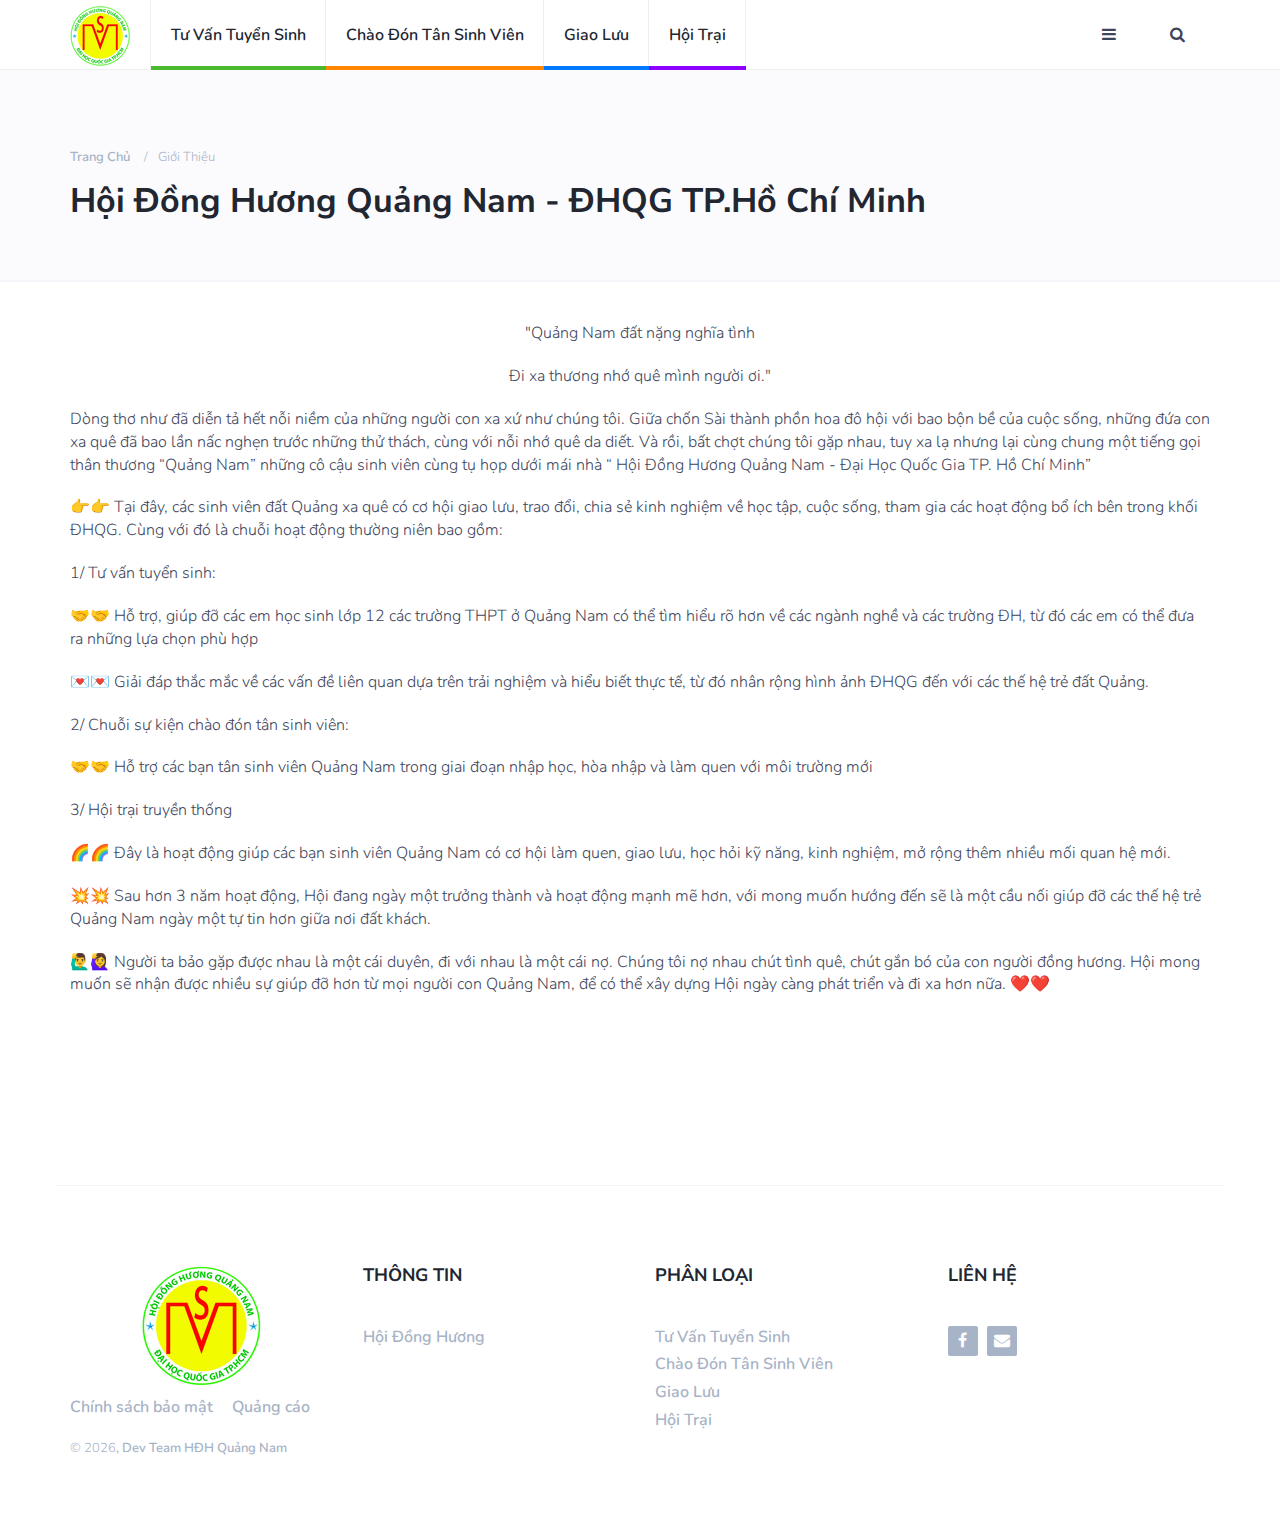
==== commit 5a854339: "cập nhật cấu trúc. Fix vài lỗi nhỏ" ====
--- a/about.html
+++ b/about.html
@@ -5,9 +5,10 @@
     <meta charset="utf-8">
     <meta http-equiv="X-UA-Compatible" content="IE=edge">
     <meta name="viewport" content="width=device-width, initial-scale=1">
+    <link rel="icon" type="image/png" href="./img/rsz_1logohoi.png">
     <!-- The above 3 meta tags *must* come first in the head; any other head content must come *after* these tags -->
 
-    <title>WebMag HTML Template</title>
+    <title>Hội Đồng Hương Quảng Nam - Đại Học Quốc Gia TP. Hồ Chí Minh</title>
 
     <!-- Google font -->
     <link href="https://fonts.googleapis.com/css?family=Nunito+Sans:700%7CNunito:300,600" rel="stylesheet">
@@ -41,7 +42,7 @@
                 <div class="container">
                     <!-- logo -->
                     <div class="nav-logo">
-                        <a href="index.html" class="logo"><img src="./img/rsz_4logohoi	.png" alt=""></a>
+                        <a href="/" class="logo"><img src="./img/rsz_4logohoi	.png" alt=""></a>
                     </div>
                     <!-- /logo -->
 
@@ -124,87 +125,30 @@
         <div class="container">
             <!-- row -->
             <div class="row">
-                <div class="col-md-8">
-                    <div class="section-row">
-                        <p>Lorem ipsum dolor sit amet, ea eos tibique expetendis, tollit viderer ne nam. No ponderum accommodare eam, purto nominavi cum ea, sit no dolores tractatos. Scripta principes quaerendum ex has, ea mei omnes eruditi. Nec ex nulla
-                            mandamus, quot omnesque mel et. Amet habemus ancillae id eum, justo dignissim mei ea, vix ei tantas aliquid. Cu laudem impetus conclusionemque nec, velit erant persius te mel. Ut eum verterem perpetua scribentur.</p>
-                        <figure class="figure-img">
-                            <img class="img-responsive" src="./img/about-1.jpg" alt="">
-                        </figure>
-                        <p>Vix mollis admodum ei, vis legimus voluptatum ut, vis reprimique efficiendi sadipscing ut. Eam ex animal assueverit consectetuer, et nominati maluisset repudiare nec. Rebum aperiam vis ne, ex summo aliquando dissentiunt vim. Quo
-                            ut cibo docendi. Suscipit indoctum ne quo, ne solet offendit hendrerit nec. Case malorum evertitur ei vel.</p>
-                    </div>
-                    <div class="row section-row">
-                        <div class="col-md-6">
-                            <figure class="figure-img">
-                                <img class="img-responsive" src="./img/about-2.jpg" alt="">
-                            </figure>
-                        </div>
-                        <div class="col-md-6">
-                            <h3>Our Mission</h3>
-                            <p>Id usu mutat debet tempor, fugit omnesque posidonium nec ei. An assum labitur ocurreret qui, eam aliquid ornatus tibique ut.</p>
-                            <ul class="list-style">
-                                <li>
-                                    <p>Vix mollis admodum ei, vis legimus voluptatum ut.</p>
-                                </li>
-                                <li>
-                                    <p>Cu cum alia vide malis. Vel aliquid facilis adolescens.</p>
-                                </li>
-                                <li>
-                                    <p>Laudem rationibus vim id. Te per illum ornatus.</p>
-                                </li>
-                            </ul>
-                        </div>
-                    </div>
-                </div>
-
-                <!-- aside -->
-                <div class="col-md-4">
-                    <!-- ad -->
-                    <div class="aside-widget text-center">
-                        <a href="#" style="display: inline-block;margin: auto;">
-                            <img class="img-responsive" src="./img/ad-1.jpg" alt="">
-                        </a>
-                    </div>
-                    <!-- /ad -->
-
-                    <!-- post widget -->
-                    <div class="aside-widget">
-                        <div class="section-title">
-                            <h2>Most Read</h2>
-                        </div>
-
-                        <div class="post post-widget">
-                            <a class="post-img" href="blog-post.html"><img src="./img/widget-1.jpg" alt=""></a>
-                            <div class="post-body">
-                                <h3 class="post-title"><a href="blog-post.html">Tell-A-Tool: Guide To Web Design And Development Tools</a></h3>
-                            </div>
-                        </div>
-
-                        <div class="post post-widget">
-                            <a class="post-img" href="blog-post.html"><img src="./img/widget-2.jpg" alt=""></a>
-                            <div class="post-body">
-                                <h3 class="post-title"><a href="blog-post.html">Pagedraw UI Builder Turns Your Website Design Mockup Into Code Automatically</a></h3>
-                            </div>
-                        </div>
-
-                        <div class="post post-widget">
-                            <a class="post-img" href="blog-post.html"><img src="./img/widget-3.jpg" alt=""></a>
-                            <div class="post-body">
-                                <h3 class="post-title"><a href="blog-post.html">Why Node.js Is The Coolest Kid On The Backend Development Block!</a></h3>
-                            </div>
-                        </div>
-
-                        <div class="post post-widget">
-                            <a class="post-img" href="blog-post.html"><img src="./img/widget-4.jpg" alt=""></a>
-                            <div class="post-body">
-                                <h3 class="post-title"><a href="blog-post.html">Tell-A-Tool: Guide To Web Design And Development Tools</a></h3>
-                            </div>
-                        </div>
-                    </div>
-                    <!-- /post widget -->
-                </div>
-                <!-- /aside -->
+                <div class="col-md-12">
+                    <p style="text-align: center;">"Quảng Nam đất nặng nghĩa t&igrave;nh</p>
+                    <p style="text-align: center;">Đi xa thương nhớ qu&ecirc; m&igrave;nh người ơi."</p>
+                    <p>D&ograve;ng thơ như đ&atilde; diễn tả hết nỗi niềm của những người con xa xứ như ch&uacute;ng t&ocirc;i. Giữa chốn S&agrave;i th&agrave;nh phồn hoa đ&ocirc; hội với bao bộn bề của cuộc sống, những đứa con xa qu&ecirc; đ&atilde; bao
+                        lần nấc nghẹn trước những thử th&aacute;ch, c&ugrave;ng với nỗi nhớ qu&ecirc; da diết. V&agrave; rồi, bất chợt ch&uacute;ng t&ocirc;i gặp nhau, tuy xa lạ nhưng lại c&ugrave;ng chung một tiếng gọi th&acirc;n thương &ldquo;Quảng
+                        Nam&rdquo; những c&ocirc; cậu sinh vi&ecirc;n c&ugrave;ng tụ họp dưới m&aacute;i nh&agrave; &ldquo; Hội Đồng Hương Quảng Nam - Đại Học Quốc Gia TP. Hồ Ch&iacute; Minh&rdquo;</p>
+                    <p>👉👉 Tại đ&acirc;y, c&aacute;c sinh vi&ecirc;n đất Quảng xa qu&ecirc; c&oacute; cơ hội giao lưu, trao đổi, chia sẻ kinh nghiệm về học tập, cuộc sống, tham gia c&aacute;c hoạt động bổ &iacute;ch b&ecirc;n trong khối ĐHQG. C&ugrave;ng
+                        với đ&oacute; l&agrave; chuỗi hoạt động thường ni&ecirc;n bao gồm:</p>
+                    <p>1/ Tư vấn tuyển sinh:</p>
+                    <p>🤝🤝 Hỗ trợ, gi&uacute;p đỡ c&aacute;c em học sinh lớp 12 c&aacute;c trường THPT ở Quảng Nam c&oacute; thể t&igrave;m hiểu r&otilde; hơn về c&aacute;c ng&agrave;nh nghề v&agrave; c&aacute;c trường ĐH, từ đ&oacute; c&aacute;c em c&oacute;
+                        thể đưa ra những lựa chọn ph&ugrave; hợp</p>
+                    <p>💌💌 Giải đ&aacute;p thắc mắc về c&aacute;c vấn đề li&ecirc;n quan dựa tr&ecirc;n trải nghiệm v&agrave; hiểu biết thực tế, từ đ&oacute; nh&acirc;n rộng h&igrave;nh ảnh ĐHQG đến với c&aacute;c thế hệ trẻ đất Quảng.</p>
+                    <p>2/ Chuỗi sự kiện ch&agrave;o đ&oacute;n t&acirc;n sinh vi&ecirc;n:</p>
+                    <p>🤝🤝 Hỗ trợ c&aacute;c bạn t&acirc;n sinh vi&ecirc;n Quảng Nam trong giai đoạn nhập học, h&ograve;a nhập v&agrave; l&agrave;m quen với m&ocirc;i trường mới</p>
+                    <p>3/ Hội trại truyền thống</p>
+                    <p>🌈🌈 Đ&acirc;y l&agrave; hoạt động gi&uacute;p c&aacute;c bạn sinh vi&ecirc;n Quảng Nam c&oacute; cơ hội l&agrave;m quen, giao lưu, học hỏi kỹ năng, kinh nghiệm, mở rộng th&ecirc;m nhiều mối quan hệ mới.</p>
+                    <p>💥💥 Sau hơn 3 năm hoạt động, Hội đang ng&agrave;y một trưởng th&agrave;nh v&agrave; hoạt động mạnh mẽ hơn, với mong muốn hướng đến sẽ l&agrave; một cầu nối gi&uacute;p đỡ c&aacute;c thế hệ trẻ Quảng Nam ng&agrave;y một tự tin hơn
+                        giữa nơi đất kh&aacute;ch.</p>
+                    <p>🙋&zwj;♂️🙋&zwj;♀️ Người ta bảo gặp được nhau l&agrave; một c&aacute;i duy&ecirc;n, đi với nhau l&agrave; một c&aacute;i nợ. Ch&uacute;ng t&ocirc;i nợ nhau ch&uacute;t t&igrave;nh qu&ecirc;, ch&uacute;t gắn b&oacute; của con người
+                        đồng hương. Hội mong muốn sẽ nhận được nhiều sự gi&uacute;p đỡ hơn từ mọi người con Quảng Nam, để c&oacute; thể x&acirc;y dựng Hội ng&agrave;y c&agrave;ng ph&aacute;t triển v&agrave; đi xa hơn nữa. ❤️❤️</p>
+                    <p>&nbsp;</p>
+                    <p>&nbsp;&nbsp;&nbsp;&nbsp;&nbsp;&nbsp;&nbsp;&nbsp;&nbsp;&nbsp;&nbsp;&nbsp;&nbsp;&nbsp;&nbsp;&nbsp;&nbsp;&nbsp;&nbsp;&nbsp;&nbsp;&nbsp;&nbsp;&nbsp;&nbsp;&nbsp;&nbsp;&nbsp;&nbsp;&nbsp;&nbsp;&nbsp;&nbsp;&nbsp;&nbsp;&nbsp;&nbsp;&nbsp;&nbsp;&nbsp;&nbsp;&nbsp;&nbsp;&nbsp;&nbsp;&nbsp;&nbsp;&nbsp;&nbsp;&nbsp;&nbsp;&nbsp;&nbsp;&nbsp;&nbsp;&nbsp;&nbsp;&nbsp;&nbsp;&nbsp;&nbsp;&nbsp;&nbsp;&nbsp;&nbsp;&nbsp;&nbsp;&nbsp;&nbsp;&nbsp;&nbsp;&nbsp;&nbsp;&nbsp;&nbsp;&nbsp;&nbsp;&nbsp;&nbsp;&nbsp;&nbsp;&nbsp;&nbsp;&nbsp;&nbsp;&nbsp;&nbsp;&nbsp;&nbsp;&nbsp;&nbsp;&nbsp;&nbsp;&nbsp;&nbsp;&nbsp;&nbsp;&nbsp;&nbsp;&nbsp;&nbsp;&nbsp;&nbsp;&nbsp;&nbsp;&nbsp;&nbsp;&nbsp;&nbsp;&nbsp;&nbsp;&nbsp;&nbsp;&nbsp;&nbsp;&nbsp;&nbsp;</p>
+                    <p>&nbsp;</p>
+                </div>
             </div>
             <!-- /row -->
         </div>
